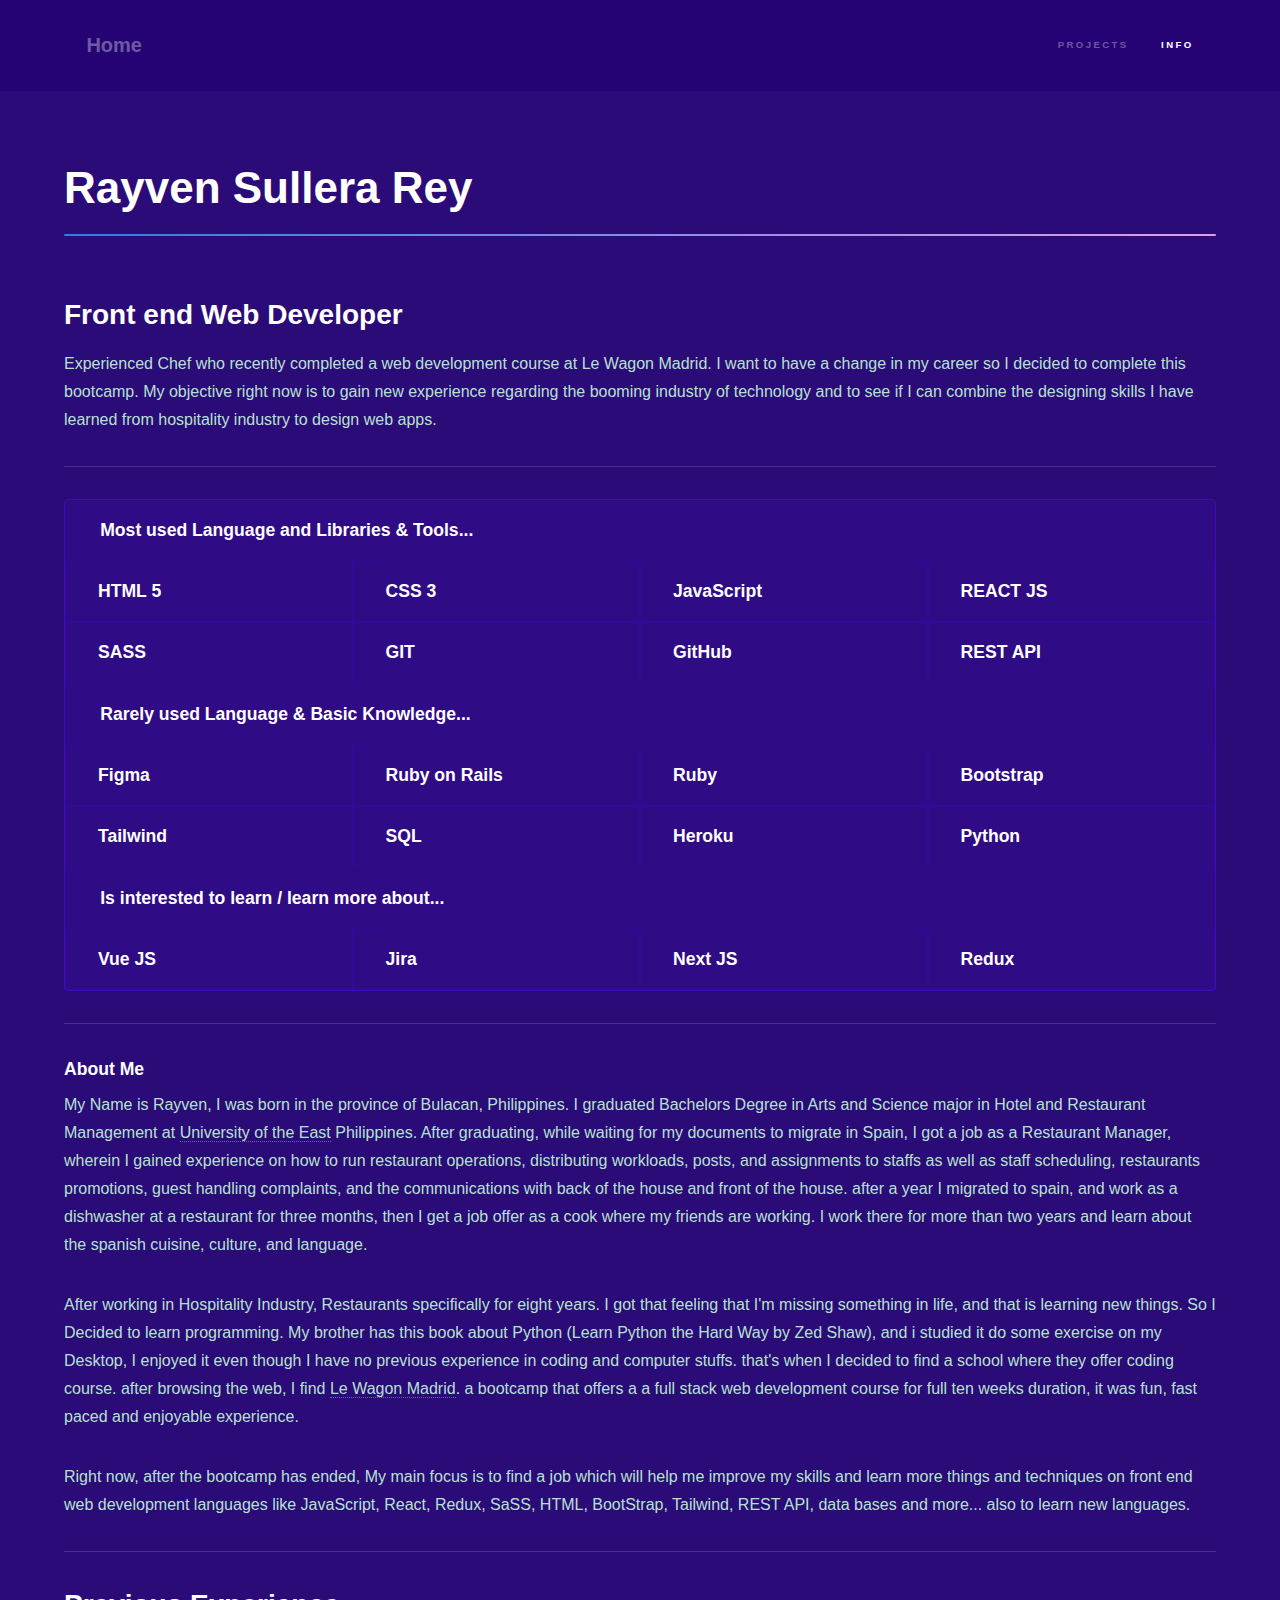
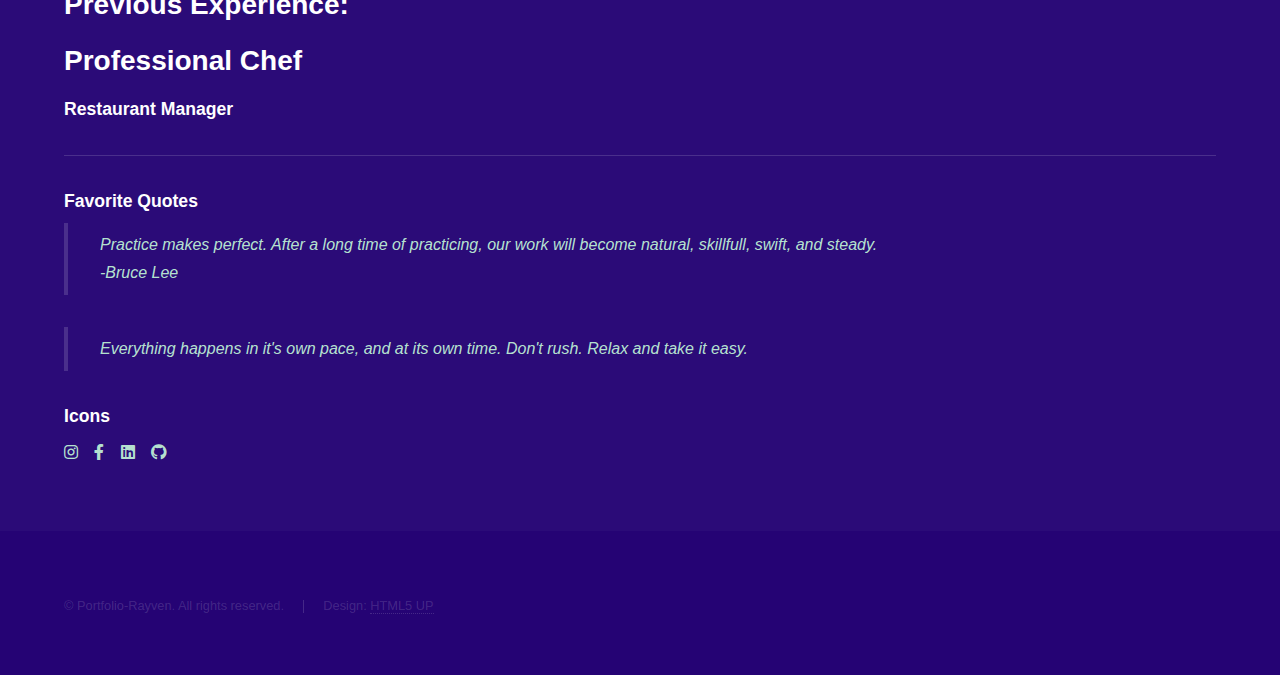
==== info.html @ 85bfad34 "Add files via upload" ====
<!DOCTYPE HTML>
<!--
	Hyperspace by HTML5 UP
	html5up.net | @ajlkn
	Free for personal and commercial use under the CCA 3.0 license (html5up.net/license)
-->
<html>
	<head>
		<title>Rayen-full-info</title>
		<meta charset="utf-8" />
		<meta name="viewport" content="width=device-width, initial-scale=1, user-scalable=no" />
		<link rel="stylesheet" href="assets/css/main.css" />
		<noscript><link rel="stylesheet" href="assets/css/noscript.css" /></noscript>
	</head>
	<body class="is-preload">

	<!-- Header -->
		<header id="header">
			<a href="index.html" class="title">Home</a>
			<nav>
				<ul>
					<!-- <li><a href="index.html">Home</a></li> -->
					<li><a href="project.html">Projects</a></li>
					<li><a href="info.html"  class="active">Info</a></li>
				</ul>
			</nav>
		</header>

<!-- Wrapper -->
	<div id="wrapper">

		<!-- Main -->
			<section id="main" class="wrapper">
				<div class="inner">
					<h1 class="major">Rayven Sullera Rey</h1>

					<!-- Text -->
		<section>
			<h2>Front end Web Developer</h2>
			<p>
				Experienced Chef who recently completed a web development
				course at Le Wagon Madrid. I want to have a change in my
				career so I decided to complete this bootcamp. My objective
				right now is to gain new experience regarding the booming
				industry of technology and to see if I can combine the
				designing skills I have learned from hospitality industry to
				design web apps.
			</p>
			<hr />
				<div class="features">
					<h3 class="h3-headings">Most used Language and Libraries & Tools...</h3>
					<section>
						<h3>HTML 5</h3>
					</section>
					<section>
						<h3>CSS 3</h3>
					</section>
					<section>
						<h3>JavaScript</h3>
					</section>
					<section>
						<h3>REACT JS</h3>
					</section>
					<section>
						<h3>SASS</h3>
					</section>
					<section>
						<h3>GIT</h3>
					</section>																
					<section>
						<h3>GitHub</h3>
					</section>
					<section>
						<h3>REST API</h3>
					</section>
					<h3 class="h3-headings">Rarely used Language & Basic Knowledge...</h3>					
					<section>
						<h3>Figma</h3>
					</section>																
					<section>
						<h3>Ruby on Rails</h3>
					</section>
					<section>
						<h3>Ruby</h3>
					</section>
					<section>
						<h3>Bootstrap</h3>
					</section>
					<section>
						<h3>Tailwind</h3>
					</section>
					<section>
						<h3>SQL</h3>
					</section>
					<section>
						<h3>Heroku</h3>
					</section>	
					<section>
						<h3>Python</h3>
					</section>
					<h3 class="h3-headings">Is interested to learn / learn more about...</h3>
					<section>
						<h3>Vue JS</h3>
					</section>																
					<section>
						<h3>Jira</h3>
					</section>
					<section>
						<h3>Next JS</h3>
					</section>
					<section>
						<h3>Redux</h3>
					</section>										

				</div>
			<hr />
			<h3>About Me</h3>
			<p> 
				My Name is Rayven, I was born in the province of Bulacan, Philippines. I graduated Bachelors Degree in Arts and Science major in Hotel and Restaurant Management at <a href="https://www.ue.edu.ph/cal/" target="_blank">University of the East</a> Philippines. 
				After graduating, while waiting for my documents to migrate in Spain, I got a job as a Restaurant Manager, wherein I gained experience on how to run restaurant operations, distributing workloads, posts, and assignments to staffs as well as
				staff scheduling, restaurants promotions, guest handling complaints, and the communications with back of the house and front of the house. after a year I migrated to spain, and work as a dishwasher at a restaurant for three months, then I get a job offer as a cook  where my friends are working. I work there for more 
				than two years and learn about the spanish cuisine, culture, and language. 
			</p>
			<p>
				After working in Hospitality Industry, Restaurants specifically for eight years. I got that feeling that I'm missing something in life, and that is learning new things.
				So I Decided to learn programming. My brother has this book about Python (Learn Python the Hard Way by Zed Shaw), and i studied it do some exercise on my Desktop, I enjoyed it
				even though I have no previous experience in coding and computer stuffs. that's when I decided to find a school where they offer coding course.
				after browsing the web, I find <a href="https://www.lewagon.com/es/madrid" target="_blank">Le Wagon Madrid</a>. a bootcamp that offers a a full stack web development course
				for full ten weeks duration, it was fun, fast paced and enjoyable experience. 
			</p>
			<p>
				Right now, after the bootcamp has ended, My main focus is to find a job which will help me improve my skills and learn more things and techniques on front end web development languages like JavaScript, React,  Redux, SaSS, HTML, BootStrap, Tailwind, REST API, data bases and more...  also to learn new languages.
			</p>
			<hr />
			<h2>Previous Experience:</h2>
			<h2>Professional Chef</h2>
			<h3>Restaurant Manager</h3>
			<hr />
			<h3>Favorite Quotes</h3>
			<blockquote>Practice makes perfect. After a long time of practicing, our work will become natural, skillfull, swift, and steady. <br>-Bruce Lee</blockquote>
			<blockquote>Everything happens in it's own pace, and at its own time. Don't rush. Relax and take it easy.</blockquote>

		</section>

		<!-- Lists -->
			<section>
				<div class="col-6 col-12-medium">
					<h3>Icons</h3>
					<ul class="icons">
						<li><a href="#" class="icon brands fa-instagram"><span class="label">Instagram</span></a></li>
						<li><a href="#" class="icon brands fa-facebook-f"><span class="label">Facebook</span></a></li>
						<li><a href="#" class="icon brands fa-linkedin"><span class="label">LinkedIn</span></a></li>
						<li><a href="#" class="icon brands fa-github"><span class="label">Github</span></a></li>
					</ul>
				</div>
			</section>

							<!-- Image -->
								<!-- <section>
									<h2>Image</h2>
									<h3>Fit</h3>
									<div class="box alt">
										<div class="row gtr-uniform">
											<div class="col-12"><span class="image fit"><img src="images/pic04.jpg" alt="" /></span></div>
											<div class="col-4"><span class="image fit"><img src="images/pic01.jpg" alt="" /></span></div>
											<div class="col-4"><span class="image fit"><img src="images/pic02.jpg" alt="" /></span></div>
											<div class="col-4"><span class="image fit"><img src="images/pic03.jpg" alt="" /></span></div>
											<div class="col-4"><span class="image fit"><img src="images/pic03.jpg" alt="" /></span></div>
											<div class="col-4"><span class="image fit"><img src="images/pic01.jpg" alt="" /></span></div>
											<div class="col-4"><span class="image fit"><img src="images/pic02.jpg" alt="" /></span></div>
											<div class="col-4"><span class="image fit"><img src="images/pic02.jpg" alt="" /></span></div>
											<div class="col-4"><span class="image fit"><img src="images/pic03.jpg" alt="" /></span></div>
											<div class="col-4"><span class="image fit"><img src="images/pic01.jpg" alt="" /></span></div>
										</div>
									</div>
									<h3>Left &amp; Right</h3>
									<p><span class="image left"><img src="images/pic05.jpg" alt="" /></span>Fringilla nisl. Donec accumsan interdum nisi, quis tincidunt felis sagittis eget. tempus euismod. Vestibulum ante ipsum primis in faucibus vestibulum. Blandit adipiscing eu felis iaculis volutpat ac adipiscing accumsan eu faucibus. Integer ac pellentesque praesent tincidunt felis sagittis eget. tempus euismod. Vestibulum ante ipsum primis in faucibus vestibulum. Blandit adipiscing eu felis iaculis volutpat ac adipiscing accumsan eu faucibus. Integer ac pellentesque praesent. Donec accumsan interdum nisi, quis tincidunt felis sagittis eget. tempus euismod. Vestibulum ante ipsum primis in faucibus vestibulum. Blandit adipiscing eu felis iaculis volutpat ac adipiscing accumsan eu faucibus. Integer ac pellentesque praesent tincidunt felis sagittis eget. tempus euismod. Vestibulum ante ipsum primis in faucibus vestibulum. Blandit adipiscing eu felis iaculis volutpat ac adipiscing accumsan eu faucibus. Integer ac pellentesque praesent. Blandit adipiscing eu felis iaculis volutpat ac adipiscing accumsan eu faucibus. Integer ac pellentesque praesent tincidunt felis sagittis eget. tempus euismod. Vestibulum ante ipsum primis in faucibus vestibulum. Blandit adipiscing eu felis iaculis volutpat ac adipiscing accumsan eu faucibus. Integer ac pellentesque praesent.</p>
									<p><span class="image right"><img src="images/pic06.jpg" alt="" /></span>Fringilla nisl. Donec accumsan interdum nisi, quis tincidunt felis sagittis eget. tempus euismod. Vestibulum ante ipsum primis in faucibus vestibulum. Blandit adipiscing eu felis iaculis volutpat ac adipiscing accumsan eu faucibus. Integer ac pellentesque praesent tincidunt felis sagittis eget. tempus euismod. Vestibulum ante ipsum primis in faucibus vestibulum. Blandit adipiscing eu felis iaculis volutpat ac adipiscing accumsan eu faucibus. Integer ac pellentesque praesent. Donec accumsan interdum nisi, quis tincidunt felis sagittis eget. tempus euismod. Vestibulum ante ipsum primis in faucibus vestibulum. Blandit adipiscing eu felis iaculis volutpat ac adipiscing accumsan eu faucibus. Integer ac pellentesque praesent tincidunt felis sagittis eget. tempus euismod. Vestibulum ante ipsum primis in faucibus vestibulum. Blandit adipiscing eu felis iaculis volutpat ac adipiscing accumsan eu faucibus. Integer ac pellentesque praesent. Blandit adipiscing eu felis iaculis volutpat ac adipiscing accumsan eu faucibus. Integer ac pellentesque praesent tincidunt felis sagittis eget. tempus euismod. Vestibulum ante ipsum primis in faucibus vestibulum. Blandit adipiscing eu felis iaculis volutpat ac adipiscing accumsan eu faucibus. Integer ac pellentesque praesent.</p>
								</section> -->

						</div>
					</section>

			</div>

		<!-- Footer -->
			<footer id="footer" class="wrapper alt">
				<div class="inner">
					<ul class="menu">
						<li>&copy; Portfolio-Rayven. All rights reserved.</li><li>Design: <a href="http://html5up.net">HTML5 UP</a></li>
					</ul>
				</div>
			</footer>

		<!-- Scripts -->
			<script src="assets/js/jquery.min.js"></script>
			<script src="assets/js/jquery.scrollex.min.js"></script>
			<script src="assets/js/jquery.scrolly.min.js"></script>
			<script src="assets/js/browser.min.js"></script>
			<script src="assets/js/breakpoints.min.js"></script>
			<script src="assets/js/util.js"></script>
			<script src="assets/js/main.js"></script>

	</body>
</html>
---- assets/css/main.css ----
@import url(fontawesome-all.min.css);

/*
	Hyperspace by HTML5 UP
	html5up.net | @ajlkn
	Free for personal and commercial use under the CCA 3.0 license (html5up.net/license)
*/

html, body, div, span, applet, object,
iframe, h1, h2, h3, h4, h5, h6, p, blockquote,
pre, a, abbr, acronym, address, big, cite,
code, del, dfn, em, img, ins, kbd, q, s, samp,
small, strike, strong, sub, sup, tt, var, b,
u, i, center, dl, dt, dd, ol, ul, li, fieldset,
form, label, legend, table, caption, tbody,
tfoot, thead, tr, th, td, article, aside,
canvas, details, embed, figure, figcaption,
footer, header, hgroup, menu, nav, output, ruby,
section, summary, time, mark, audio, video {
	margin: 0;
	padding: 0;
	border: 0;
	font-size: 100%;
	font: inherit;
	vertical-align: baseline;}

article, aside, details, figcaption, figure,
footer, header, hgroup, menu, nav, section {
	display: block;}

body {
	line-height: 1;
}

ol, ul {
	list-style: none;
}

blockquote, q {
	quotes: none;
}

	blockquote:before, blockquote:after, q:before, q:after {
		content: '';
		content: none;
	}

table {
	border-collapse: collapse;
	border-spacing: 0;
}

body {
	-webkit-text-size-adjust: none;
}

mark {
	background-color: transparent;
	color: inherit;
}

input::-moz-focus-inner {
	border: 0;
	padding: 0;
}

input, select, textarea {
	-moz-appearance: none;
	-webkit-appearance: none;
	-ms-appearance: none;
	appearance: none;
}

/* Basic */

	@-ms-viewport {
		width: device-width;
	}

	body {
		-ms-overflow-style: scrollbar;
	}

	@media screen and (max-width: 480px) {

		html, body {
			min-width: 320px;
		}

	}

	html {
		box-sizing: border-box;
	}

	*, *:before, *:after {
		box-sizing: inherit;
	}

	body {
		background: #2b0b78;;
	}

		body.is-preload *, body.is-preload *:before, body.is-preload *:after {
			-moz-animation: none !important;
			-webkit-animation: none !important;
			-ms-animation: none !important;
			animation: none !important;
			-moz-transition: none !important;
			-webkit-transition: none !important;
			-ms-transition: none !important;
			transition: none !important;
		}

/* Type */

	body, input, select, textarea {
		color: rgba(200, 255, 220, 0.90);
		font-family: Arial, Helvetica, sans-serif;
		font-size: 16.5pt;
		font-weight: normal;
		line-height: 1.75;
	}

		@media screen and (max-width: 1680px) {

			body, input, select, textarea {
				font-size: 13pt;
			}

		}

		@media screen and (max-width: 1280px) {

			body, input, select, textarea {
				font-size: 12pt;
			}

		}

		@media screen and (max-width: 360px) {

			body, input, select, textarea {
				font-size: 11pt;
			}

		}

	a {
		-moz-transition: color 0.2s ease, border-bottom-color 0.2s ease;
		-webkit-transition: color 0.2s ease, border-bottom-color 0.2s ease;
		-ms-transition: color 0.2s ease, border-bottom-color 0.2s ease;
		transition: color 0.2s ease, border-bottom-color 0.2s ease;
		border-bottom: dotted 1px rgba(255, 255, 255, 0.35);
		color: inherit;
		text-decoration: none;
	}

		a:hover {
			border-bottom-color: transparent;
			color: #ffffff;
		}

	strong, b {
		color: #ffffff;
		font-weight: bold;
	}

	em, i {
		font-style: italic;
	}

	p {
		margin: 0 0 2em 0;
	}

	h1, h2, h3, h4, h5, h6 {
		color: #ffffff;
		font-weight: bold;
		line-height: 1.5;
		margin: 0 0 0.5em 0;
	}

		h1 a, h2 a, h3 a, h4 a, h5 a, h6 a {
			color: inherit;
			text-decoration: none;
		}

	h1 {
		font-size: 2.75em;
	}

		h1.major {
			margin: 0 0 1.3em 0;
			position: relative;
			padding-bottom: 0.35em;
		}

			h1.major:after {
				background-image: -moz-linear-gradient(to right, #317ce0, #e29ce9);
				background-image: -webkit-linear-gradient(to right, #317ce0, #e29ce9);
				background-image: -ms-linear-gradient(to right, #317ce0, #e29ce9);
				background-image: linear-gradient(to right, #317ce0, #e29ce9);
				-moz-transition: max-width 0.2s ease;
				-webkit-transition: max-width 0.2s ease;
				-ms-transition: max-width 0.2s ease;
				transition: max-width 0.2s ease;
				border-radius: 0.2em;
				bottom: 0;
				content: '';
				height: 0.05em;
				position: absolute;
				right: 0;
				width: 100%;
			}

	h2 {
		font-size: 1.75em;
	}

	h3 {
		font-size: 1.1em;
	}

	h4 {
		font-size: 1em;
	}

	h5 {
		font-size: 0.8em;
	}

	h6 {
		font-size: 0.6em;
	}

	@media screen and (max-width: 736px) {

		h1 {
			font-size: 2em;
		}

		h2 {
			font-size: 1.25em;
		}

		h3 {
			font-size: 1em;
		}

		h4 {
			font-size: 0.8em;
		}

		h5 {
			font-size: 0.6em;
		}

		h6 {
			font-size: 0.6em;
		}

	}

	sub {
		font-size: 0.8em;
		position: relative;
		top: 0.5em;
	}

	sup {
		font-size: 0.8em;
		position: relative;
		top: -0.5em;
	}

	blockquote {
		border-left: solid 4px rgba(255, 255, 255, 0.15);
		font-style: italic;
		margin: 0 0 2em 0;
		padding: 0.5em 0 0.5em 2em;
	}

	code {
		background: rgba(255, 255, 255, 0.05);
		border-radius: 0.25em;
		border: solid 1px rgba(255, 255, 255, 0.15);
		font-family: "Courier New", monospace;
		font-size: 0.9em;
		margin: 0 0.25em;
		padding: 0.25em 0.65em;
	}

	pre {
		-webkit-overflow-scrolling: touch;
		font-family: "Courier New", monospace;
		font-size: 0.9em;
		margin: 0 0 2em 0;
	}

		pre code {
			display: block;
			line-height: 1.75em;
			padding: 1em 1.5em;
			overflow-x: auto;
		}

	hr {
		border: 0;
		border-bottom: solid 1px rgba(255, 255, 255, 0.15);
		margin: 2em 0;
	}

		hr.major {
			margin: 3em 0;
		}

	.align-left {
		text-align: left;
	}

	.align-center {
		text-align: center;
	}

	.align-right {
		text-align: right;
	}

/* Row */

	.row {
		display: flex;
		flex-wrap: wrap;
		box-sizing: border-box;
		align-items: stretch;
	}

		.row > * {
			box-sizing: border-box;
		}

		.row.gtr-uniform > * > :last-child {
			margin-bottom: 0;
		}

		.row.aln-left {
			justify-content: flex-start;
		}

		.row.aln-center {
			justify-content: center;
		}

		.row.aln-right {
			justify-content: flex-end;
		}

		.row.aln-top {
			align-items: flex-start;
		}

		.row.aln-middle {
			align-items: center;
		}

		.row.aln-bottom {
			align-items: flex-end;
		}

		.row > .imp {
			order: -1;
		}

		.row > .col-1 {
			width: 8.33333%;
		}

		.row > .off-1 {
			margin-left: 8.33333%;
		}

		.row > .col-2 {
			width: 16.66667%;
		}

		.row > .off-2 {
			margin-left: 16.66667%;
		}

		.row > .col-3 {
			width: 25%;
		}

		.row > .off-3 {
			margin-left: 25%;
		}

		.row > .col-4 {
			width: 33.33333%;
		}

		.row > .off-4 {
			margin-left: 33.33333%;
		}

		.row > .col-5 {
			width: 41.66667%;
		}

		.row > .off-5 {
			margin-left: 41.66667%;
		}

		.row > .col-6 {
			width: 50%;
		}

		.row > .off-6 {
			margin-left: 50%;
		}

		.row > .col-7 {
			width: 58.33333%;
		}

		.row > .off-7 {
			margin-left: 58.33333%;
		}

		.row > .col-8 {
			width: 66.66667%;
		}

		.row > .off-8 {
			margin-left: 66.66667%;
		}

		.row > .col-9 {
			width: 75%;
		}

		.row > .off-9 {
			margin-left: 75%;
		}

		.row > .col-10 {
			width: 83.33333%;
		}

		.row > .off-10 {
			margin-left: 83.33333%;
		}

		.row > .col-11 {
			width: 91.66667%;
		}

		.row > .off-11 {
			margin-left: 91.66667%;
		}

		.row > .col-12 {
			width: 100%;
		}

		.row > .off-12 {
			margin-left: 100%;
		}

		.row.gtr-0 {
			margin-top: 0;
			margin-left: 0em;
		}

			.row.gtr-0 > * {
				padding: 0 0 0 0em;
			}

			.row.gtr-0.gtr-uniform {
				margin-top: 0em;
			}

				.row.gtr-0.gtr-uniform > * {
					padding-top: 0em;
				}

		.row.gtr-25 {
			margin-top: 0;
			margin-left: -0.375em;
		}

			.row.gtr-25 > * {
				padding: 0 0 0 0.375em;
			}

			.row.gtr-25.gtr-uniform {
				margin-top: -0.375em;
			}

				.row.gtr-25.gtr-uniform > * {
					padding-top: 0.375em;
				}

		.row.gtr-50 {
			margin-top: 0;
			margin-left: -0.75em;
		}

			.row.gtr-50 > * {
				padding: 0 0 0 0.75em;
			}

			.row.gtr-50.gtr-uniform {
				margin-top: -0.75em;
			}

				.row.gtr-50.gtr-uniform > * {
					padding-top: 0.75em;
				}

		.row {
			margin-top: 0;
			margin-left: -1.5em;
		}

			.row > * {
				padding: 0 0 0 1.5em;
			}

			.row.gtr-uniform {
				margin-top: -1.5em;
				padding: 0 4.5%;
			
			}

				.row.gtr-uniform > * {
					padding-top: 1.5em;
				}

		.row.gtr-150 {
			margin-top: 0;
			margin-left: -2.25em;
		}

			.row.gtr-150 > * {
				padding: 0 0 0 2.25em;
			}

			.row.gtr-150.gtr-uniform {
				margin-top: -2.25em;
			}

				.row.gtr-150.gtr-uniform > * {
					padding-top: 2.25em;
				}

		.row.gtr-200 {
			margin-top: 0;
			margin-left: -3em;
		}

			.row.gtr-200 > * {
				padding: 0 0 0 3em;
			}

			.row.gtr-200.gtr-uniform {
				margin-top: -3em;
			}

				.row.gtr-200.gtr-uniform > * {
					padding-top: 3em;
				}

		@media screen and (max-width: 1680px) {

			.row {
				display: flex;
				flex-wrap: wrap;
				box-sizing: border-box;
				align-items: stretch;
			}

				.row > * {
					box-sizing: border-box;
				}

				.row.gtr-uniform > * > :last-child {
					margin-bottom: 0;
				}

				.row.aln-left {
					justify-content: flex-start;
				}

				.row.aln-center {
					justify-content: center;
				}

				.row.aln-right {
					justify-content: flex-end;
				}

				.row.aln-top {
					align-items: flex-start;
				}

				.row.aln-middle {
					align-items: center;
				}

				.row.aln-bottom {
					align-items: flex-end;
				}

				.row > .imp-xlarge {
					order: -1;
				}

				.row > .col-1-xlarge {
					width: 8.33333%;
				}

				.row > .off-1-xlarge {
					margin-left: 8.33333%;
				}

				.row > .col-2-xlarge {
					width: 16.66667%;
				}

				.row > .off-2-xlarge {
					margin-left: 16.66667%;
				}

				.row > .col-3-xlarge {
					width: 25%;
				}

				.row > .off-3-xlarge {
					margin-left: 25%;
				}

				.row > .col-4-xlarge {
					width: 33.33333%;
				}

				.row > .off-4-xlarge {
					margin-left: 33.33333%;
				}

				.row > .col-5-xlarge {
					width: 41.66667%;
				}

				.row > .off-5-xlarge {
					margin-left: 41.66667%;
				}

				.row > .col-6-xlarge {
					width: 50%;
				}

				.row > .off-6-xlarge {
					margin-left: 50%;
				}

				.row > .col-7-xlarge {
					width: 58.33333%;
				}

				.row > .off-7-xlarge {
					margin-left: 58.33333%;
				}

				.row > .col-8-xlarge {
					width: 66.66667%;
				}

				.row > .off-8-xlarge {
					margin-left: 66.66667%;
				}

				.row > .col-9-xlarge {
					width: 75%;
				}

				.row > .off-9-xlarge {
					margin-left: 75%;
				}

				.row > .col-10-xlarge {
					width: 83.33333%;
				}

				.row > .off-10-xlarge {
					margin-left: 83.33333%;
				}

				.row > .col-11-xlarge {
					width: 91.66667%;
				}

				.row > .off-11-xlarge {
					margin-left: 91.66667%;
				}

				.row > .col-12-xlarge {
					width: 100%;
				}

				.row > .off-12-xlarge {
					margin-left: 100%;
				}

				.row.gtr-0 {
					margin-top: 0;
					margin-left: 0em;
				}

					.row.gtr-0 > * {
						padding: 0 0 0 0em;
					}

					.row.gtr-0.gtr-uniform {
						margin-top: 0em;
					}

						.row.gtr-0.gtr-uniform > * {
							padding-top: 0em;
						}

				.row.gtr-25 {
					margin-top: 0;
					margin-left: -0.375em;
				}

					.row.gtr-25 > * {
						padding: 0 0 0 0.375em;
					}

					.row.gtr-25.gtr-uniform {
						margin-top: -0.375em;
					}

						.row.gtr-25.gtr-uniform > * {
							padding-top: 0.375em;
						}

				.row.gtr-50 {
					margin-top: 0;
					margin-left: -0.75em;
				}

					.row.gtr-50 > * {
						padding: 0 0 0 0.75em;
					}

					.row.gtr-50.gtr-uniform {
						margin-top: -0.75em;
					}

						.row.gtr-50.gtr-uniform > * {
							padding-top: 0.75em;
						}

				.row {
					margin-top: 0;
					margin-left: -1.5em;
				}

					.row > * {
						padding: 0 0 0 1.5em;
					}

					.row.gtr-uniform {
						margin-top: -1.5em;
					}

						.row.gtr-uniform > * {
							padding-top: 1.5em;
						}

				.row.gtr-150 {
					margin-top: 0;
					margin-left: -2.25em;
				}

					.row.gtr-150 > * {
						padding: 0 0 0 2.25em;
					}

					.row.gtr-150.gtr-uniform {
						margin-top: -2.25em;
					}

						.row.gtr-150.gtr-uniform > * {
							padding-top: 2.25em;
						}

				.row.gtr-200 {
					margin-top: 0;
					margin-left: -3em;
				}

					.row.gtr-200 > * {
						padding: 0 0 0 3em;
					}

					.row.gtr-200.gtr-uniform {
						margin-top: -3em;
					}

						.row.gtr-200.gtr-uniform > * {
							padding-top: 3em;
						}

		}

		@media screen and (max-width: 1280px) {

			.row {
				display: flex;
				flex-wrap: wrap;
				box-sizing: border-box;
				align-items: stretch;
			}

				.row > * {
					box-sizing: border-box;
				}

				.row.gtr-uniform > * > :last-child {
					margin-bottom: 0;
				}

				.row.aln-left {
					justify-content: flex-start;
				}

				.row.aln-center {
					justify-content: center;
				}

				.row.aln-right {
					justify-content: flex-end;
				}

				.row.aln-top {
					align-items: flex-start;
				}

				.row.aln-middle {
					align-items: center;
				}

				.row.aln-bottom {
					align-items: flex-end;
				}

				.row > .imp-large {
					order: -1;
				}

				.row > .col-1-large {
					width: 8.33333%;
				}

				.row > .off-1-large {
					margin-left: 8.33333%;
				}

				.row > .col-2-large {
					width: 16.66667%;
				}

				.row > .off-2-large {
					margin-left: 16.66667%;
				}

				.row > .col-3-large {
					width: 25%;
				}

				.row > .off-3-large {
					margin-left: 25%;
				}

				.row > .col-4-large {
					width: 33.33333%;
				}

				.row > .off-4-large {
					margin-left: 33.33333%;
				}

				.row > .col-5-large {
					width: 41.66667%;
				}

				.row > .off-5-large {
					margin-left: 41.66667%;
				}

				.row > .col-6-large {
					width: 50%;
				}

				.row > .off-6-large {
					margin-left: 50%;
				}

				.row > .col-7-large {
					width: 58.33333%;
				}

				.row > .off-7-large {
					margin-left: 58.33333%;
				}

				.row > .col-8-large {
					width: 66.66667%;
				}

				.row > .off-8-large {
					margin-left: 66.66667%;
				}

				.row > .col-9-large {
					width: 75%;
				}

				.row > .off-9-large {
					margin-left: 75%;
				}

				.row > .col-10-large {
					width: 83.33333%;
				}

				.row > .off-10-large {
					margin-left: 83.33333%;
				}

				.row > .col-11-large {
					width: 91.66667%;
				}

				.row > .off-11-large {
					margin-left: 91.66667%;
				}

				.row > .col-12-large {
					width: 100%;
				}

				.row > .off-12-large {
					margin-left: 100%;
				}

				.row.gtr-0 {
					margin-top: 0;
					margin-left: 0em;
				}

					.row.gtr-0 > * {
						padding: 0 0 0 0em;
					}

					.row.gtr-0.gtr-uniform {
						margin-top: 0em;
					}

						.row.gtr-0.gtr-uniform > * {
							padding-top: 0em;
						}

				.row.gtr-25 {
					margin-top: 0;
					margin-left: -0.375em;
				}

					.row.gtr-25 > * {
						padding: 0 0 0 0.375em;
					}

					.row.gtr-25.gtr-uniform {
						margin-top: -0.375em;
					}

						.row.gtr-25.gtr-uniform > * {
							padding-top: 0.375em;
						}

				.row.gtr-50 {
					margin-top: 0;
					margin-left: -0.75em;
				}

					.row.gtr-50 > * {
						padding: 0 0 0 0.75em;
					}

					.row.gtr-50.gtr-uniform {
						margin-top: -0.75em;
					}

						.row.gtr-50.gtr-uniform > * {
							padding-top: 0.75em;
						}

				.row {
					margin-top: 0;
					margin-left: -1.5em;
				}

					.row > * {
						padding: 0 0 0 1.5em;
					}

					.row.gtr-uniform {
						margin-top: -1.5em;
					}

						.row.gtr-uniform > * {
							padding-top: 1.5em;
						}

				.row.gtr-150 {
					margin-top: 0;
					margin-left: -2.25em;
				}

					.row.gtr-150 > * {
						padding: 0 0 0 2.25em;
					}

					.row.gtr-150.gtr-uniform {
						margin-top: -2.25em;
					}

						.row.gtr-150.gtr-uniform > * {
							padding-top: 2.25em;
						}

				.row.gtr-200 {
					margin-top: 0;
					margin-left: -3em;
				}

					.row.gtr-200 > * {
						padding: 0 0 0 3em;
					}

					.row.gtr-200.gtr-uniform {
						margin-top: -3em;
					}

						.row.gtr-200.gtr-uniform > * {
							padding-top: 3em;
						}

		}

		@media screen and (max-width: 980px) {

			.row {
				display: flex;
				flex-wrap: wrap;
				box-sizing: border-box;
				align-items: stretch;
			}

				.row > * {
					box-sizing: border-box;
				}

				.row.gtr-uniform > * > :last-child {
					margin-bottom: 0;
				}

				.row.aln-left {
					justify-content: flex-start;
				}

				.row.aln-center {
					justify-content: center;
				}

				.row.aln-right {
					justify-content: flex-end;
				}

				.row.aln-top {
					align-items: flex-start;
				}

				.row.aln-middle {
					align-items: center;
				}

				.row.aln-bottom {
					align-items: flex-end;
				}

				.row > .imp-medium {
					order: -1;
				}

				.row > .col-1-medium {
					width: 8.33333%;
				}

				.row > .off-1-medium {
					margin-left: 8.33333%;
				}

				.row > .col-2-medium {
					width: 16.66667%;
				}

				.row > .off-2-medium {
					margin-left: 16.66667%;
				}

				.row > .col-3-medium {
					width: 25%;
				}

				.row > .off-3-medium {
					margin-left: 25%;
				}

				.row > .col-4-medium {
					width: 33.33333%;
				}

				.row > .off-4-medium {
					margin-left: 33.33333%;
				}

				.row > .col-5-medium {
					width: 41.66667%;
				}

				.row > .off-5-medium {
					margin-left: 41.66667%;
				}

				.row > .col-6-medium {
					width: 50%;
				}

				.row > .off-6-medium {
					margin-left: 50%;
				}

				.row > .col-7-medium {
					width: 58.33333%;
				}

				.row > .off-7-medium {
					margin-left: 58.33333%;
				}

				.row > .col-8-medium {
					width: 66.66667%;
				}

				.row > .off-8-medium {
					margin-left: 66.66667%;
				}

				.row > .col-9-medium {
					width: 75%;
				}

				.row > .off-9-medium {
					margin-left: 75%;
				}

				.row > .col-10-medium {
					width: 83.33333%;
				}

				.row > .off-10-medium {
					margin-left: 83.33333%;
				}

				.row > .col-11-medium {
					width: 91.66667%;
				}

				.row > .off-11-medium {
					margin-left: 91.66667%;
				}

				.row > .col-12-medium {
					width: 100%;
				}

				.row > .off-12-medium {
					margin-left: 100%;
				}

				.row.gtr-0 {
					margin-top: 0;
					margin-left: 0em;
				}

					.row.gtr-0 > * {
						padding: 0 0 0 0em;
					}

					.row.gtr-0.gtr-uniform {
						margin-top: 0em;
					}

						.row.gtr-0.gtr-uniform > * {
							padding-top: 0em;
						}

				.row.gtr-25 {
					margin-top: 0;
					margin-left: -0.375em;
				}

					.row.gtr-25 > * {
						padding: 0 0 0 0.375em;
					}

					.row.gtr-25.gtr-uniform {
						margin-top: -0.375em;
					}

						.row.gtr-25.gtr-uniform > * {
							padding-top: 0.375em;
						}

				.row.gtr-50 {
					margin-top: 0;
					margin-left: -0.75em;
				}

					.row.gtr-50 > * {
						padding: 0 0 0 0.75em;
					}

					.row.gtr-50.gtr-uniform {
						margin-top: -0.75em;
					}

						.row.gtr-50.gtr-uniform > * {
							padding-top: 0.75em;
						}

				.row {
					margin-top: 0;
					margin-left: -1.5em;
				}

					.row > * {
						padding: 0 0 0 1.5em;
					}

					.row.gtr-uniform {
						margin-top: -1.5em;
					}

						.row.gtr-uniform > * {
							padding-top: 1.5em;
						}

				.row.gtr-150 {
					margin-top: 0;
					margin-left: -2.25em;
				}

					.row.gtr-150 > * {
						padding: 0 0 0 2.25em;
					}

					.row.gtr-150.gtr-uniform {
						margin-top: -2.25em;
					}

						.row.gtr-150.gtr-uniform > * {
							padding-top: 2.25em;
						}

				.row.gtr-200 {
					margin-top: 0;
					margin-left: -3em;
				}

					.row.gtr-200 > * {
						padding: 0 0 0 3em;
					}

					.row.gtr-200.gtr-uniform {
						margin-top: -3em;
					}

						.row.gtr-200.gtr-uniform > * {
							padding-top: 3em;
						}

		}

		@media screen and (max-width: 736px) {

			.row {
				display: flex;
				flex-wrap: wrap;
				box-sizing: border-box;
				align-items: stretch;
			}

				.row > * {
					box-sizing: border-box;
				}

				.row.gtr-uniform > * > :last-child {
					margin-bottom: 0;
				}

				.row.aln-left {
					justify-content: flex-start;
				}

				.row.aln-center {
					justify-content: center;
				}

				.row.aln-right {
					justify-content: flex-end;
				}

				.row.aln-top {
					align-items: flex-start;
				}

				.row.aln-middle {
					align-items: center;
				}

				.row.aln-bottom {
					align-items: flex-end;
				}

				.row > .imp-small {
					order: -1;
				}

				.row > .col-1-small {
					width: 8.33333%;
				}

				.row > .off-1-small {
					margin-left: 8.33333%;
				}

				.row > .col-2-small {
					width: 16.66667%;
				}

				.row > .off-2-small {
					margin-left: 16.66667%;
				}

				.row > .col-3-small {
					width: 25%;
				}

				.row > .off-3-small {
					margin-left: 25%;
				}

				.row > .col-4-small {
					width: 33.33333%;
				}

				.row > .off-4-small {
					margin-left: 33.33333%;
				}

				.row > .col-5-small {
					width: 41.66667%;
				}

				.row > .off-5-small {
					margin-left: 41.66667%;
				}

				.row > .col-6-small {
					width: 50%;
				}

				.row > .off-6-small {
					margin-left: 50%;
				}

				.row > .col-7-small {
					width: 58.33333%;
				}

				.row > .off-7-small {
					margin-left: 58.33333%;
				}

				.row > .col-8-small {
					width: 66.66667%;
				}

				.row > .off-8-small {
					margin-left: 66.66667%;
				}

				.row > .col-9-small {
					width: 75%;
				}

				.row > .off-9-small {
					margin-left: 75%;
				}

				.row > .col-10-small {
					width: 83.33333%;
				}

				.row > .off-10-small {
					margin-left: 83.33333%;
				}

				.row > .col-11-small {
					width: 91.66667%;
				}

				.row > .off-11-small {
					margin-left: 91.66667%;
				}

				.row > .col-12-small {
					width: 100%;
				}

				.row > .off-12-small {
					margin-left: 100%;
				}

				.row.gtr-0 {
					margin-top: 0;
					margin-left: 0em;
				}

					.row.gtr-0 > * {
						padding: 0 0 0 0em;
					}

					.row.gtr-0.gtr-uniform {
						margin-top: 0em;
					}

						.row.gtr-0.gtr-uniform > * {
							padding-top: 0em;
						}

				.row.gtr-25 {
					margin-top: 0;
					margin-left: -0.375em;
				}

					.row.gtr-25 > * {
						padding: 0 0 0 0.375em;
					}

					.row.gtr-25.gtr-uniform {
						margin-top: -0.375em;
					}

						.row.gtr-25.gtr-uniform > * {
							padding-top: 0.375em;
						}

				.row.gtr-50 {
					margin-top: 0;
					margin-left: -0.75em;
				}

					.row.gtr-50 > * {
						padding: 0 0 0 0.75em;
					}

					.row.gtr-50.gtr-uniform {
						margin-top: -0.75em;
					}

						.row.gtr-50.gtr-uniform > * {
							padding-top: 0.75em;
						}

				.row {
					margin-top: 0;
					margin-left: -1.5em;
				}

					.row > * {
						padding: 0 0 0 1.5em;
					}

					.row.gtr-uniform {
						margin-top: -1.5em;
					}

						.row.gtr-uniform > * {
							padding-top: 1.5em;
						}

				.row.gtr-150 {
					margin-top: 0;
					margin-left: -2.25em;
				}

					.row.gtr-150 > * {
						padding: 0 0 0 2.25em;
					}

					.row.gtr-150.gtr-uniform {
						margin-top: -2.25em;
					}

						.row.gtr-150.gtr-uniform > * {
							padding-top: 2.25em;
						}

				.row.gtr-200 {
					margin-top: 0;
					margin-left: -3em;
				}

					.row.gtr-200 > * {
						padding: 0 0 0 3em;
					}

					.row.gtr-200.gtr-uniform {
						margin-top: -3em;
					}

						.row.gtr-200.gtr-uniform > * {
							padding-top: 3em;
						}

		}

		@media screen and (max-width: 480px) {

			.row {
				display: flex;
				flex-wrap: wrap;
				box-sizing: border-box;
				align-items: stretch;
			}

				.row > * {
					box-sizing: border-box;
				}

				.row.gtr-uniform > * > :last-child {
					margin-bottom: 0;
				}

				.row.aln-left {
					justify-content: flex-start;
				}

				.row.aln-center {
					justify-content: center;
				}

				.row.aln-right {
					justify-content: flex-end;
				}

				.row.aln-top {
					align-items: flex-start;
				}

				.row.aln-middle {
					align-items: center;
				}

				.row.aln-bottom {
					align-items: flex-end;
				}

				.row > .imp-xsmall {
					order: -1;
				}

				.row > .col-1-xsmall {
					width: 8.33333%;
				}

				.row > .off-1-xsmall {
					margin-left: 8.33333%;
				}

				.row > .col-2-xsmall {
					width: 16.66667%;
				}

				.row > .off-2-xsmall {
					margin-left: 16.66667%;
				}

				.row > .col-3-xsmall {
					width: 25%;
				}

				.row > .off-3-xsmall {
					margin-left: 25%;
				}

				.row > .col-4-xsmall {
					width: 33.33333%;
				}

				.row > .off-4-xsmall {
					margin-left: 33.33333%;
				}

				.row > .col-5-xsmall {
					width: 41.66667%;
				}

				.row > .off-5-xsmall {
					margin-left: 41.66667%;
				}

				.row > .col-6-xsmall {
					width: 50%;
				}

				.row > .off-6-xsmall {
					margin-left: 50%;
				}

				.row > .col-7-xsmall {
					width: 58.33333%;
				}

				.row > .off-7-xsmall {
					margin-left: 58.33333%;
				}

				.row > .col-8-xsmall {
					width: 66.66667%;
				}

				.row > .off-8-xsmall {
					margin-left: 66.66667%;
				}

				.row > .col-9-xsmall {
					width: 75%;
				}

				.row > .off-9-xsmall {
					margin-left: 75%;
				}

				.row > .col-10-xsmall {
					width: 83.33333%;
				}

				.row > .off-10-xsmall {
					margin-left: 83.33333%;
				}

				.row > .col-11-xsmall {
					width: 91.66667%;
				}

				.row > .off-11-xsmall {
					margin-left: 91.66667%;
				}

				.row > .col-12-xsmall {
					width: 100%;
				}

				.row > .off-12-xsmall {
					margin-left: 100%;
				}

				.row.gtr-0 {
					margin-top: 0;
					margin-left: 0em;
				}

					.row.gtr-0 > * {
						padding: 0 0 0 0em;
					}

					.row.gtr-0.gtr-uniform {
						margin-top: 0em;
					}

						.row.gtr-0.gtr-uniform > * {
							padding-top: 0em;
						}

				.row.gtr-25 {
					margin-top: 0;
					margin-left: -0.375em;
				}

					.row.gtr-25 > * {
						padding: 0 0 0 0.375em;
					}

					.row.gtr-25.gtr-uniform {
						margin-top: -0.375em;
					}

						.row.gtr-25.gtr-uniform > * {
							padding-top: 0.375em;
						}

				.row.gtr-50 {
					margin-top: 0;
					margin-left: -0.75em;
				}

					.row.gtr-50 > * {
						padding: 0 0 0 0.75em;
					}

					.row.gtr-50.gtr-uniform {
						margin-top: -0.75em;
					}

						.row.gtr-50.gtr-uniform > * {
							padding-top: 0.75em;
						}

				.row {
					margin-top: 0;
					margin-left: -1.5em;
				}

					.row > * {
						padding: 0 0 0 1.5em;
					}

					.row.gtr-uniform {
						margin-top: -1.5em;
					}

						.row.gtr-uniform > * {
							padding-top: 1.5em;
						}

				.row.gtr-150 {
					margin-top: 0;
					margin-left: -2.25em;
				}

					.row.gtr-150 > * {
						padding: 0 0 0 2.25em;
					}

					.row.gtr-150.gtr-uniform {
						margin-top: -2.25em;
					}

						.row.gtr-150.gtr-uniform > * {
							padding-top: 2.25em;
						}

				.row.gtr-200 {
					margin-top: 0;
					margin-left: -3em;
				}

					.row.gtr-200 > * {
						padding: 0 0 0 3em;
					}

					.row.gtr-200.gtr-uniform {
						margin-top: -3em;
					}

						.row.gtr-200.gtr-uniform > * {
							padding-top: 3em;
						}

		}

/* Box */

	.box {
		border-radius: 0.25em;
		border: solid 1px rgba(255, 255, 255, 0.15);
		margin-bottom: 2em;

	}

		.box > :last-child,
		.box > :last-child > :last-child,
		.box > :last-child > :last-child > :last-child {
			margin-bottom: 0;
		}

		.box.alt {
			border: 0;
			border-radius: 0;
			padding: 0;
			background-color: #2b0b78;
		}

/* Button */

	input[type="submit"],
	input[type="reset"],
	input[type="button"],
	button,
	.button {
		-moz-appearance: none;
		-webkit-appearance: none;
		-ms-appearance: none;
		appearance: none;
		-moz-transition: border-color 0.2s ease;
		-webkit-transition: border-color 0.2s ease;
		-ms-transition: border-color 0.2s ease;
		transition: border-color 0.2s ease;
		background-color: transparent;
		border: solid 1px !important;
		border-color: rgb(65 9 194) !important;
		border-radius: 3em;
		color: #ffffff !important;
		cursor: pointer;
		display: inline-block;
		font-size: 0.6em;
		font-weight: bold;
		height: calc(4.75em + 2px);
		letter-spacing: 0.25em;
		line-height: 4.75em;
		outline: 0;
		padding: 0 3.75em;
		position: relative;
		text-align: center;
		text-decoration: none;
		text-transform: uppercase;
		white-space: nowrap;
	}

		input[type="submit"]:after,
		input[type="reset"]:after,
		input[type="button"]:after,
		button:after,
		.button:after {
			-moz-transform: scale(0.25);
			-webkit-transform: scale(0.25);
			-ms-transform: scale(0.25);
			transform: scale(0.25);
			pointer-events: none;
			-moz-transition: opacity 0.2s ease, -moz-transform 0.2s ease;
			-webkit-transition: opacity 0.2s ease, -webkit-transform 0.2s ease;
			-ms-transition: opacity 0.2s ease, -ms-transform 0.2s ease;
			transition: opacity 0.2s ease, transform 0.2s ease;
			background: #ffffff;
			border-radius: 3em;
			content: '';
			height: 100%;
			left: 0;
			opacity: 0;
			position: absolute;
			top: 0;
			width: 100%;
		}

		input[type="submit"].icon:before,
		input[type="reset"].icon:before,
		input[type="button"].icon:before,
		button.icon:before,
		.button.icon:before {
			margin-right: 0.75em;
		}

		input[type="submit"].fit,
		input[type="reset"].fit,
		input[type="button"].fit,
		button.fit,
		.button.fit {
			width: 100%;
		}

		input[type="submit"].small,
		input[type="reset"].small,
		input[type="button"].small,
		button.small,
		.button.small {
			font-size: 0.4em;
		}

		input[type="submit"].large,
		input[type="reset"].large,
		input[type="button"].large,
		button.large,
		.button.large {
			font-size: 0.8em;
		}

		input[type="submit"].primary,
		input[type="reset"].primary,
		input[type="button"].primary,
		button.primary,
		.button.primary {
			background-color: #ffffff;
			color: #312450 !important;
		}

			input[type="submit"].primary:after,
			input[type="reset"].primary:after,
			input[type="button"].primary:after,
			button.primary:after,
			.button.primary:after {
				display: none;
			}

		input[type="submit"].disabled, input[type="submit"]:disabled,
		input[type="reset"].disabled,
		input[type="reset"]:disabled,
		input[type="button"].disabled,
		input[type="button"]:disabled,
		button.disabled,
		button:disabled,
		.button.disabled,
		.button:disabled {
			cursor: default;
			opacity: 0.5;
			pointer-events: none;
		}

		input[type="submit"]:hover,
		input[type="reset"]:hover,
		input[type="button"]:hover,
		button:hover,
		.button:hover {
			border-color: rgba(255, 255, 255, 0.55) !important;
		}

			input[type="submit"]:hover:after,
			input[type="reset"]:hover:after,
			input[type="button"]:hover:after,
			button:hover:after,
			.button:hover:after {
				opacity: 0.05;
				-moz-transform: scale(1);
				-webkit-transform: scale(1);
				-ms-transform: scale(1);
				transform: scale(1);
			}

			input[type="submit"]:hover:active,
			input[type="reset"]:hover:active,
			input[type="button"]:hover:active,
			button:hover:active,
			.button:hover:active {
				border-color: #ffffff !important;
			}

				input[type="submit"]:hover:active:after,
				input[type="reset"]:hover:active:after,
				input[type="button"]:hover:active:after,
				button:hover:active:after,
				.button:hover:active:after {
					opacity: 0.1;
				}

/* Features */

	.features {
		display: -moz-flex;
		display: -webkit-flex;
		display: -ms-flex;
		display: flex;
		-moz-flex-wrap: wrap;
		-webkit-flex-wrap: wrap;
		-ms-flex-wrap: wrap;
		flex-wrap: wrap;
		border-radius: 0.25em;
		border: solid 1px rgb(65 9 194);
		background: rgb(65 9 194 / 18%);
		margin: 0 0 2em 0;
	}
	.h3-headings{
		width: 100%;
		padding: 1em 2em 0.5em 2em;		
	}

		.features section {
			padding: 1em 2em 0.5em 2em;
			width: 25%;
			border: solid 1px rgb(65 9 194 / 28%);
			position: relative;
		}

			/* .features section:nth-child(-n + 2) {
				border-top-width: 0;
			}   */

			/* .features section:nth-child(2n) {
				border-left: solid 1px rgba(255, 255, 255, 0.15);
			} */

			.features section .icon {
				-moz-transition: opacity 0.5s ease, -moz-transform 0.5s ease;
				-webkit-transition: opacity 0.5s ease, -webkit-transform 0.5s ease;
				-ms-transition: opacity 0.5s ease, -ms-transform 0.5s ease;
				transition: opacity 0.5s ease, transform 0.5s ease;
				-moz-transition-delay: 1s;
				-webkit-transition-delay: 1s;
				-ms-transition-delay: 1s;
				transition-delay: 1s;
				-moz-transform: scale(1);
				-webkit-transform: scale(1);
				-ms-transform: scale(1);
				transform: scale(1);
				position: absolute;
				left: 3em;
				top: 3em;
				opacity: 1;
			}

			.features section:nth-child(1) .icon {
				-moz-transition-delay: 0.15s;
				-webkit-transition-delay: 0.15s;
				-ms-transition-delay: 0.15s;
				transition-delay: 0.15s;
			}

			.features section:nth-child(2) .icon {
				-moz-transition-delay: 0.3s;
				-webkit-transition-delay: 0.3s;
				-ms-transition-delay: 0.3s;
				transition-delay: 0.3s;
			}

			.features section:nth-child(3) .icon {
				-moz-transition-delay: 0.45s;
				-webkit-transition-delay: 0.45s;
				-ms-transition-delay: 0.45s;
				transition-delay: 0.45s;
			}

			.features section:nth-child(4) .icon {
				-moz-transition-delay: 0.6s;
				-webkit-transition-delay: 0.6s;
				-ms-transition-delay: 0.6s;
				transition-delay: 0.6s;
			}

			.features section:nth-child(5) .icon {
				-moz-transition-delay: 0.75s;
				-webkit-transition-delay: 0.75s;
				-ms-transition-delay: 0.75s;
				transition-delay: 0.75s;
			}

			.features section:nth-child(6) .icon {
				-moz-transition-delay: 0.9s;
				-webkit-transition-delay: 0.9s;
				-ms-transition-delay: 0.9s;
				transition-delay: 0.9s;
			}

			.features section:nth-child(7) .icon {
				-moz-transition-delay: 1.05s;
				-webkit-transition-delay: 1.05s;
				-ms-transition-delay: 1.05s;
				transition-delay: 1.05s;
			}

			.features section:nth-child(8) .icon {
				-moz-transition-delay: 1.2s;
				-webkit-transition-delay: 1.2s;
				-ms-transition-delay: 1.2s;
				transition-delay: 1.2s;
			}

			.features section:nth-child(9) .icon {
				-moz-transition-delay: 1.35s;
				-webkit-transition-delay: 1.35s;
				-ms-transition-delay: 1.35s;
				transition-delay: 1.35s;
			}

			.features section:nth-child(10) .icon {
				-moz-transition-delay: 1.5s;
				-webkit-transition-delay: 1.5s;
				-ms-transition-delay: 1.5s;
				transition-delay: 1.5s;
			}

			.features section:nth-child(11) .icon {
				-moz-transition-delay: 1.65s;
				-webkit-transition-delay: 1.65s;
				-ms-transition-delay: 1.65s;
				transition-delay: 1.65s;
			}

			.features section:nth-child(12) .icon {
				-moz-transition-delay: 1.8s;
				-webkit-transition-delay: 1.8s;
				-ms-transition-delay: 1.8s;
				transition-delay: 1.8s;
			}

			.features section:nth-child(13) .icon {
				-moz-transition-delay: 1.95s;
				-webkit-transition-delay: 1.95s;
				-ms-transition-delay: 1.95s;
				transition-delay: 1.95s;
			}

			.features section:nth-child(14) .icon {
				-moz-transition-delay: 2.1s;
				-webkit-transition-delay: 2.1s;
				-ms-transition-delay: 2.1s;
				transition-delay: 2.1s;
			}

			.features section:nth-child(15) .icon {
				-moz-transition-delay: 2.25s;
				-webkit-transition-delay: 2.25s;
				-ms-transition-delay: 2.25s;
				transition-delay: 2.25s;
			}

			.features section:nth-child(16) .icon {
				-moz-transition-delay: 2.4s;
				-webkit-transition-delay: 2.4s;
				-ms-transition-delay: 2.4s;
				transition-delay: 2.4s;
			}

			.features section:nth-child(17) .icon {
				-moz-transition-delay: 2.55s;
				-webkit-transition-delay: 2.55s;
				-ms-transition-delay: 2.55s;
				transition-delay: 2.55s;
			}

			.features section:nth-child(18) .icon {
				-moz-transition-delay: 2.7s;
				-webkit-transition-delay: 2.7s;
				-ms-transition-delay: 2.7s;
				transition-delay: 2.7s;
			}

			.features section:nth-child(19) .icon {
				-moz-transition-delay: 2.85s;
				-webkit-transition-delay: 2.85s;
				-ms-transition-delay: 2.85s;
				transition-delay: 2.85s;
			}

			.features section:nth-child(20) .icon {
				-moz-transition-delay: 3s;
				-webkit-transition-delay: 3s;
				-ms-transition-delay: 3s;
				transition-delay: 3s;
			}

		.features.inactive section .icon {
			-moz-transform: scale(0.5);
			-webkit-transform: scale(0.5);
			-ms-transform: scale(0.5);
			transform: scale(0.5);
			opacity: 0;
		}

		@media screen and (max-width: 980px) {

			.features {
				display: block;
			}

				.features section {
					border-top-width: 1px !important;
					border-left-width: 0 !important;
					width: 100%;
				}

					.features section:first-child {
						border-top-width: 0 !important;
					}

		}

		@media screen and (max-width: 736px) {

			.features section {
				padding: 2.5em 1.5em 0.1em 5.5em ;
			}

				.features section .icon {
					left: 1.5em;
					top: 2em;
				}

		}

		@media screen and (max-width: 480px) {

			.features section {
				padding: 2em 1.5em 0.1em 1.5em ;
			}

				.features section .icon {
					left: 0;
					position: relative;
					top: 0;
				}

		}

/* Form */

	form {
		margin: 0 0 2em 0;
	}

		form > :last-child {
			margin-bottom: 0;
		}

		form > .fields {
			display: -moz-flex;
			display: -webkit-flex;
			display: -ms-flex;
			display: flex;
			-moz-flex-wrap: wrap;
			-webkit-flex-wrap: wrap;
			-ms-flex-wrap: wrap;
			flex-wrap: wrap;
			width: calc(100% + 3em);
			margin: -1.5em 0 2em -1.5em;
		}

			form > .fields > .field {
				-moz-flex-grow: 0;
				-webkit-flex-grow: 0;
				-ms-flex-grow: 0;
				flex-grow: 0;
				-moz-flex-shrink: 0;
				-webkit-flex-shrink: 0;
				-ms-flex-shrink: 0;
				flex-shrink: 0;
				padding: 1.5em 0 0 1.5em;
				width: calc(100% - 1.5em);
			}

				form > .fields > .field.half {
					width: calc(50% - 0.75em);
				}

				form > .fields > .field.third {
					width: calc(100%/3 - 0.5em);
				}

				form > .fields > .field.quarter {
					width: calc(25% - 0.375em);
				}

		@media screen and (max-width: 480px) {

			form > .fields {
				width: calc(100% + 3em);
				margin: -1.5em 0 2em -1.5em;
			}

				form > .fields > .field {
					padding: 1.5em 0 0 1.5em;
					width: calc(100% - 1.5em);
				}

					form > .fields > .field.half {
						width: calc(100% - 1.5em);
					}

					form > .fields > .field.third {
						width: calc(100% - 1.5em);
					}

					form > .fields > .field.quarter {
						width: calc(100% - 1.5em);
					}

		}

	label {
		color: #ffffff;
		font-weight: bold;
		line-height: 1.5;
		margin: 0 0 0.7em 0;
		display: block;
		font-size: 1.1em;
	}

	input[type="text"],
	input[type="password"],
	input[type="email"],
	input[type="tel"],
	select,
	textarea {
		-moz-appearance: none;
		-webkit-appearance: none;
		-ms-appearance: none;
		appearance: none;
		background: rgba(255, 255, 255, 0.05);
		border-radius: 0.25em;
		border: none;
		border: solid 1px rgba(255, 255, 255, 0.15);
		color: inherit;
		display: block;
		outline: 0;
		padding: 0 1em;
		text-decoration: none;
		width: 100%;
	}

		input[type="text"]:invalid,
		input[type="password"]:invalid,
		input[type="email"]:invalid,
		input[type="tel"]:invalid,
		select:invalid,
		textarea:invalid {
			box-shadow: none;
		}

		input[type="text"]:focus,
		input[type="password"]:focus,
		input[type="email"]:focus,
		input[type="tel"]:focus,
		select:focus,
		textarea:focus {
			border-color: #ffffff;
			box-shadow: 0 0 0 1px #ffffff;
		}

	select {
		background-image: url("data:image/svg+xml;charset=utf8,%3Csvg xmlns='http://www.w3.org/2000/svg' width='40' height='40' preserveAspectRatio='none' viewBox='0 0 40 40'%3E%3Cpath d='M9.4,12.3l10.4,10.4l10.4-10.4c0.2-0.2,0.5-0.4,0.9-0.4c0.3,0,0.6,0.1,0.9,0.4l3.3,3.3c0.2,0.2,0.4,0.5,0.4,0.9 c0,0.4-0.1,0.6-0.4,0.9L20.7,31.9c-0.2,0.2-0.5,0.4-0.9,0.4c-0.3,0-0.6-0.1-0.9-0.4L4.3,17.3c-0.2-0.2-0.4-0.5-0.4-0.9 c0-0.4,0.1-0.6,0.4-0.9l3.3-3.3c0.2-0.2,0.5-0.4,0.9-0.4S9.1,12.1,9.4,12.3z' fill='rgba(255, 255, 255, 0.15)' /%3E%3C/svg%3E");
		background-size: 1.25rem;
		background-repeat: no-repeat;
		background-position: calc(100% - 1rem) center;
		height: 2.75em;
		padding-right: 2.75em;
		text-overflow: ellipsis;
	}

		select option {
			color: #ffffff;
			background: #312450;
		}

		select:focus::-ms-value {
			background-color: transparent;
		}

		select::-ms-expand {
			display: none;
		}

	input[type="text"],
	input[type="password"],
	input[type="email"],
	select {
		height: 2.75em;
	}

	textarea {
		padding: 0.75em 1em;
	}

		body.is-ie textarea {
			min-height: 10em;
		}

	input[type="checkbox"],
	input[type="radio"] {
		-moz-appearance: none;
		-webkit-appearance: none;
		-ms-appearance: none;
		appearance: none;
		display: block;
		float: left;
		margin-right: -2em;
		opacity: 0;
		width: 1em;
		z-index: -1;
	}

		input[type="checkbox"] + label,
		input[type="radio"] + label {
			text-decoration: none;
			color: rgba(255, 255, 255, 0.55);
			cursor: pointer;
			display: inline-block;
			font-size: 1em;
			font-weight: normal;
			padding-left: 2.4em;
			padding-right: 0.75em;
			position: relative;
		}

			input[type="checkbox"] + label:before,
			input[type="radio"] + label:before {
				-moz-osx-font-smoothing: grayscale;
				-webkit-font-smoothing: antialiased;
				display: inline-block;
				font-style: normal;
				font-variant: normal;
				text-rendering: auto;
				line-height: 1;
				text-transform: none !important;
				font-family: 'Font Awesome 5 Free';
				font-weight: 900;
			}

			input[type="checkbox"] + label:before,
			input[type="radio"] + label:before {
				background: rgba(255, 255, 255, 0.05);
				border-radius: 0.25em;
				border: solid 1px rgba(255, 255, 255, 0.15);
				content: '';
				display: inline-block;
				font-size: 0.8em;
				height: 2.0625em;
				left: 0;
				line-height: 2.0625em;
				position: absolute;
				text-align: center;
				top: 0;
				width: 2.0625em;
			}

		input[type="checkbox"]:checked + label:before,
		input[type="radio"]:checked + label:before {
			background: #ffffff;
			border-color: #ffffff;
			color: #b74e91;
			content: '\f00c';
		}

		input[type="checkbox"]:focus + label:before,
		input[type="radio"]:focus + label:before {
			border-color: #ffffff;
			box-shadow: 0 0 0 1px #ffffff;
		}

	input[type="checkbox"] + label:before {
		border-radius: 0.25em;
	}

	input[type="radio"] + label:before {
		border-radius: 100%;
	}

	::-webkit-input-placeholder {
		color: rgba(255, 255, 255, 0.35) !important;
		opacity: 1.0;
	}

	:-moz-placeholder {
		color: rgba(255, 255, 255, 0.35) !important;
		opacity: 1.0;
	}

	::-moz-placeholder {
		color: rgba(255, 255, 255, 0.35) !important;
		opacity: 1.0;
	}

	:-ms-input-placeholder {
		color: rgba(255, 255, 255, 0.35) !important;
		opacity: 1.0;
	}

/* Icon */

	.icon {
		text-decoration: none;
		border-bottom: none;
		position: relative;
	}

		.icon:before {
			-moz-osx-font-smoothing: grayscale;
			-webkit-font-smoothing: antialiased;
			display: inline-block;
			font-style: normal;
			font-variant: normal;
			text-rendering: auto;
			line-height: 1;
			text-transform: none !important;
			font-family: 'Font Awesome 5 Free';
			font-weight: 400;
		}

		.icon > .label {
			display: none;
		}

		.icon:before {
			line-height: inherit;
		}

		.icon.solid:before {
			font-weight: 900;
		}

		.icon.brands:before {
			font-family: 'Font Awesome 5 Brands';
		}

		.icon.major {
			width: 2.5em;
			height: 2.5em;
			display: block;
			background: #ffffff;
			border-radius: 100%;
			color: #312450;
			text-align: center;
			line-height: 2.5em;
			margin: 0 0 1.3em 0;
		}

			.icon.major:before {
				font-size: 1.25em;
			}

				.wrapper.style1 .icon.major:before {
					color: #5e42a6;
				}

				.wrapper.style1-alt .icon.major:before {
					color: #493382;
				}

				.wrapper.style2 .icon.major:before {
					color: #5052b5;
				}

				.wrapper.style2-alt .icon.major:before {
					color: #3e4094;
				}

				.wrapper.style3 .icon.major:before {
					color: #b74e91;
				}

				.wrapper.style3-alt .icon.major:before {
					color: #953d75;
				}

/* Image */

	.image {
		border-radius: 0.25em;
		border: 0;
		display: inline-block;
		position: relative;
	}

		.image img {
			border-radius: 0.25em;
			display: block;
		}

		.image.left, .image.right {
			max-width: 40%;
		}

			.image.left img, .image.right img {
				width: 100%;
			}

		.image.left {
			float: left;
			margin: 0 1.5em 1em 0;
			top: 0.25em;
		}

		.image.right {
			float: right;
			margin: 0 0 1em 1.5em;
			top: 0.25em;
		}

		.image.fit {
			display: block;
			margin: 0 0 2em 0;
			width: 100%;
		}

			.image.fit img {
				width: 100%;
			}

		.image.main {
			display: block;
			margin: 0 0 3em 0;
			width: 100%;
		}

			.image.main img {
				width: 100%;
			}

/* List */

	ol {
		list-style: decimal;
		margin: 0 0 2em 0;
		padding-left: 1.25em;
	}

		ol li {
			padding-left: 0.25em;
		}

	ul {
		list-style: disc;
		margin: 0 0 2em 0;
		padding-left: 1em;
	}

		ul li {
			padding-left: 0.5em;
		}

		ul.alt {
			list-style: none;
			padding-left: 0;
		}

			ul.alt li {
				border-top: solid 1px rgba(255, 255, 255, 0.15);
				padding: 0.5em 0;
			}

				ul.alt li:first-child {
					border-top: 0;
					padding-top: 0;
				}

	dl {
		margin: 0 0 2em 0;
	}

		dl dt {
			display: block;
			font-weight: bold;
			margin: 0 0 1em 0;
		}

		dl dd {
			margin-left: 2em;
		}

/* Actions */

	.actions-view-all {
		display: -moz-flex;
		display: -webkit-flex;
		display: -ms-flex;
		display: flex;
		cursor: default;
		list-style: none;
		padding-left: 11vh;
		padding-bottom: 4vh;
		padding-top: 4vh;
	}
	ul.actions-view-all {
		margin: 0;
	}

	ul.actions {
		display: -moz-flex;
		display: -webkit-flex;
		display: -ms-flex;
		display: flex;
		cursor: default;
		list-style: none;
		margin-left: -1em;
		padding-left: 0;
	}

		ul.actions li {
			padding: 0 0 0 1em;
			vertical-align: middle;
		}

		ul.actions.special {
			-moz-justify-content: center;
			-webkit-justify-content: center;
			-ms-justify-content: center;
			justify-content: center;
			width: 100%;
			margin-left: 0;
		}

			ul.actions.special li:first-child {
				padding-left: 0;
			}

		ul.actions.stacked {
			-moz-flex-direction: column;
			-webkit-flex-direction: column;
			-ms-flex-direction: column;
			flex-direction: column;
			margin-left: 0;
		}

			ul.actions.stacked li {
				padding: 1.3em 0 0 0;
			}

				ul.actions.stacked li:first-child {
					padding-top: 0;
				}

		ul.actions.fit {
			width: calc(100% + 1em);
		}

			ul.actions.fit li {
				-moz-flex-grow: 1;
				-webkit-flex-grow: 1;
				-ms-flex-grow: 1;
				flex-grow: 1;
				-moz-flex-shrink: 1;
				-webkit-flex-shrink: 1;
				-ms-flex-shrink: 1;
				flex-shrink: 1;
				width: 100%;
			}

				ul.actions.fit li > * {
					width: 100%;
				}

			ul.actions.fit.stacked {
				width: 100%;
			}

		@media screen and (max-width: 480px) {

			ul.actions:not(.fixed) {
				-moz-flex-direction: column;
				-webkit-flex-direction: column;
				-ms-flex-direction: column;
				flex-direction: column;
				margin-left: 0;
				width: 100% !important;
			}

				ul.actions:not(.fixed) li {
					-moz-flex-grow: 1;
					-webkit-flex-grow: 1;
					-ms-flex-grow: 1;
					flex-grow: 1;
					-moz-flex-shrink: 1;
					-webkit-flex-shrink: 1;
					-ms-flex-shrink: 1;
					flex-shrink: 1;
					padding: 1em 0 0 0;
					text-align: center;
					width: 100%;
				}

					ul.actions:not(.fixed) li > * {
						width: 100%;
					}

					ul.actions:not(.fixed) li:first-child {
						padding-top: 0;
					}

					ul.actions:not(.fixed) li input[type="submit"],
					ul.actions:not(.fixed) li input[type="reset"],
					ul.actions:not(.fixed) li input[type="button"],
					ul.actions:not(.fixed) li button,
					ul.actions:not(.fixed) li .button {
						width: 100%;
					}

						ul.actions:not(.fixed) li input[type="submit"].icon:before,
						ul.actions:not(.fixed) li input[type="reset"].icon:before,
						ul.actions:not(.fixed) li input[type="button"].icon:before,
						ul.actions:not(.fixed) li button.icon:before,
						ul.actions:not(.fixed) li .button.icon:before {
							margin-left: -0.5rem;
						}

		}

/* Contact */

	ul.contact {
		list-style: none;
		padding: 0;
	}

		ul.contact > li {
			padding: 0;
			margin: 1.5em 0 0 0;
		}

			ul.contact > li:first-child {
				margin-top: 0;
			}

/* Icons */

	ul.icons {
		cursor: default;
		list-style: none;
		padding-left: 0;
	}

		ul.icons li {
			display: inline-block;
			padding: 0 0.75em 0 0;
		}

			ul.icons li:last-child {
				padding-right: 0;
			}

			ul.icons li > a, ul.icons li > span {
				border: 0;
			}

				ul.icons li > a .label, ul.icons li > span .label {
					display: none;
				}

/* Menu */

	ul.menu {
		list-style: none;
		padding: 0;
	}

		ul.menu > li {
			border-left: solid 1px rgba(255, 255, 255, 0.15);
			display: inline-block;
			line-height: 1;
			margin-left: 1.5em;
			padding: 0 0 0 1.5em;
		}

			ul.menu > li:first-child {
				border-left: 0;
				margin: 0;
				padding-left: 0;
			}

		@media screen and (max-width: 480px) {

			ul.menu > li {
				border-left: 0;
				display: block;
				line-height: inherit;
				margin: 0.5em 0 0 0;
				padding-left: 0;
			}

		}

/* Section/Article */

	section.special, article.special {
		text-align: center;
	}

	header p {
		color: rgba(255, 255, 255, 0.35);
		position: relative;
		margin: 0 0 1.5em 0;
	}

	header h2 + p {
		font-size: 1.25em;
		margin-top: -1em;
		line-height: 1.5em;
	}

	header h3 + p {
		font-size: 1.1em;
		margin-top: -0.8em;
		line-height: 1.5em;
	}

	header h4 + p,
	header h5 + p,
	header h6 + p {
		font-size: 0.9em;
		margin-top: -0.6em;
		line-height: 1.5em;
	}

/* Split */

	.split {
		display: -moz-flex;
		display: -webkit-flex;
		display: -ms-flex;
		display: flex;
	}

		.split > * {
			width: calc(50% - 2.5em);
		}

		.split > :nth-child(2n - 1) {
			padding-right: 2.5em;
			border-right: solid 1px rgba(255, 255, 255, 0.15);
		}

		.split > :nth-child(2n) {
			padding-left: 2.5em;
		}

		.split.style1 > :nth-child(2n - 1) {
			width: calc(66.66666% - 2.5em);
		}

		.split.style1 > :nth-child(2n) {
			width: calc(33.33333% - 2.5em);
		}

		@media screen and (max-width: 1680px) {

			.split > * {
				width: calc(50% - 2em);
			}

			.split > :nth-child(2n - 1) {
				padding-right: 2em;
			}

			.split > :nth-child(2n) {
				padding-left: 2em;
			}

			.split.style1 > :nth-child(2n - 1) {
				width: calc(66.66666% - 2em);
			}

			.split.style1 > :nth-child(2n) {
				width: calc(33.33333% - 2em);
			}

		}

		@media screen and (max-width: 980px) {

			.split {
				display: block;
			}

				.split > * {
					border-top: solid 1px rgba(255, 255, 255, 0.15);
					margin: 4em 0 0 0;
					padding: 4em 0 0 0;
					width: 100% !important;
				}

				.split > :nth-child(2n - 1) {
					border-right: 0;
					padding-right: 0;
				}

				.split > :nth-child(2n) {
					padding-left: 0;
				}

				.split > :first-child {
					border-top: 0;
					margin-top: 0;
					padding-top: 0;
				}

		}

		@media screen and (max-width: 736px) {

			.split > * {
				margin: 3em 0 0 0;
				padding: 3em 0 0 0;
			}

		}

/* Spotlights */

	.spotlights > section {
		display: -moz-flex;
		display: -webkit-flex;
		display: -ms-flex;
		display: flex;
		-moz-flex-direction: row;
		-webkit-flex-direction: row;
		-ms-flex-direction: row;
		flex-direction: row;
		padding-left: 5.5%;
		/* min-height: 22.5em; */
	}

		body.is-ie .spotlights > section {
			min-height: 0;
		}

		.spotlights > section > .image {
			background-position: center center;
			background-size: contain;
			border-radius: 0;
			display: block;
			position: relative;
			width: 40em;
			background-repeat: no-repeat;
			padding: 5em;
		
		}

			.spotlights > section > .image img {
				border-radius: 0;
				/* display: block; */
				/* min-width: fit-content; */
				max-width: fit-content;
				height: fit-content;
				width: fit-content;
			}

			.spotlights > section > .image:before {
				-moz-transition: opacity 1s ease;
				-webkit-transition: opacity 1s ease;
				-ms-transition: opacity 1s ease;
				transition: opacity 1s ease;
				background: rgba(59, 29, 128, 0.9);
				content: '';
				display: block;
				height: 100%;
				left: 0;
				opacity: 0;
				position: absolute;
				top: 0;
				width: 100%;
			}

		.spotlights > section > .content {
			padding: 3em 5em 2em 5em ;
			display: -moz-flex;
			display: -webkit-flex;
			display: -ms-flex;
			display: flex;
			-moz-flex-direction: column;
			-webkit-flex-direction: column;
			-ms-flex-direction: column;
			flex-direction: column;
			-moz-justify-content: center;
			-webkit-justify-content: center;
			-ms-justify-content: center;
			justify-content: center;
			width: 50em;
			-ms-flex: 1;
		}

			.spotlights > section > .content > .inner {
				-moz-transform: translateX(0) translateY(0);
				-webkit-transform: translateX(0) translateY(0);
				-ms-transform: translateX(0) translateY(0);
				transform: translateX(0) translateY(0);
				-moz-transition: opacity 1s ease, -moz-transform 1s ease;
				-webkit-transition: opacity 1s ease, -webkit-transform 1s ease;
				-ms-transition: opacity 1s ease, -ms-transform 1s ease;
				transition: opacity 1s ease, transform 1s ease;
				opacity: 1;
			}

		.spotlights > section:nth-child(2) {
			/* background-color: rgba(0, 0, 0, 0.05); */
		}

		.spotlights > section:nth-child(3) {
			/* background-color: rgba(0, 0, 0, 0.1); */
		}

		.spotlights > section.inactive > .image:before,
		body.is-preload .spotlights > section > .image:before {
			opacity: 1;
		}

		.spotlights > section.inactive > .content > .inner,
		body.is-preload .spotlights > section > .content > .inner {
			-moz-transform: translateX(-1em);
			-webkit-transform: translateX(-1em);
			-ms-transform: translateX(-1em);
			transform: translateX(-1em);
			opacity: 0;
		}

		@media screen and (max-width: 1680px) {

			.spotlights > section > .content {
				padding: 2em 4em 2em 4em
			}

		}

		@media screen and (max-width: 980px) {

			.spotlights > section {
				display: block;
				padding-left: 9vh;
			}

				.spotlights > section > .image {
					width: 96%;
					height: 72vh;
					margin-left: -3.3vh;
				}

				.spotlights > section > .content {
					width: 111%;
					margin-top: -25vh;
					margin-left: -10vh;
				}
				.actions-view-all{
					padding-left: 6vh;
				}

				.spotlights > section.inactive > .content > .inner,
				body.is-preload .spotlights > section > .content > .inner {
					-moz-transform: translateY(1em);
					-webkit-transform: translateY(1em);
					-ms-transform: translateY(1em);
					transform: translateY(1em);
				}

		}

		@media screen and (max-width: 736px) {

			.spotlights > section > .image {
				min-height: 22em;
				margin-left: -5.5vh;
				width: 104%;
				margin-bottom: -30vh;
			}

			.spotlights > section > .content {
				padding: 0em 1.5em 1em 0em;
				margin-left: -53px;
				width: 108%;
			}
			.actions-view-all{
				padding-left: 4vh;
			}

		}

/* Table */

	.table-wrapper {
		-webkit-overflow-scrolling: touch;
		overflow-x: auto;
	}

	table {
		margin: 0 0 2em 0;
		width: 100%;
	}

		table tbody tr {
			border: solid 1px rgba(255, 255, 255, 0.15);
			border-left: 0;
			border-right: 0;
		}

			table tbody tr:nth-child(2n + 1) {
				background-color: rgba(255, 255, 255, 0.05);
			}

		table td {
			padding: 0.75em 0.75em;
		}

		table th {
			color: #ffffff;
			font-size: 1em;
			font-weight: bold;
			padding: 0 0.75em 0.75em 0.75em;
			text-align: left;
		}

		table thead {
			border-bottom: solid 2px rgba(255, 255, 255, 0.15);
		}

		table tfoot {
			border-top: solid 2px rgba(255, 255, 255, 0.15);
		}

		table.alt {
			border-collapse: separate;
		}

			table.alt tbody tr td {
				border: solid 1px rgba(255, 255, 255, 0.15);
				border-left-width: 0;
				border-top-width: 0;
			}

				table.alt tbody tr td:first-child {
					border-left-width: 1px;
				}

			table.alt tbody tr:first-child td {
				border-top-width: 1px;
			}

			table.alt thead {
				border-bottom: 0;
			}

			table.alt tfoot {
				border-top: 0;
			}

/* Wrapper */

	.wrapper {
		position: relative;
	}

		.wrapper > .inner {
			padding: 5em 5em 3em 5em ;
			max-width: 100%;
			width: 75em;
		}

			@media screen and (max-width: 1680px) {

				.wrapper > .inner {
					padding: 4em 4em 2em 4em ;
				}

			}

			@media screen and (max-width: 1280px) {

				.wrapper > .inner {
					width: 100%;
				}

			}

			@media screen and (max-width: 736px) {

				.wrapper > .inner {
					padding: 3em 2em 1em 2em ;
				}

			}

		.wrapper.alt {
			background-color: #250374;
		}

		.wrapper.style1 {
			background-color: #250374;
		}

		.wrapper.style1-alt {
			background-color: #250374d9;
		}

		.wrapper.style2 {
			background-color: #2b0a79db;
		}

		.wrapper.style2-alt {
			background-color: #3e0eaf;
		}

		.wrapper.style3 {
			background-color: #4302db2e;
		}

		.wrapper.style3-alt {
			background-color: #3e05c5;
		}

		.wrapper.fullscreen {
			display: -moz-flex;
			display: -webkit-flex;
			display: -ms-flex;
			display: flex;
			-moz-flex-direction: column;
			-webkit-flex-direction: column;
			-ms-flex-direction: column;
			flex-direction: column;
			-moz-justify-content: center;
			-webkit-justify-content: center;
			-ms-justify-content: center;
			justify-content: center;
			min-height: 100vh;
		}

			body.is-ie .wrapper.fullscreen {
				height: 100vh;
			}

			@media screen and (max-width: 1280px) {

				.wrapper.fullscreen {
					min-height: calc(100vh - 2.5em);
				}

					body.is-ie .wrapper.fullscreen {
						height: calc(100vh - 2.5em);
					}

			}

			@media screen and (max-width: 736px) {

				.wrapper.fullscreen {
					padding: 2em 0;
					min-height: 0;
				}

					body.is-ie .wrapper.fullscreen {
						height: auto;
					}

			}

		.wrapper.fade-up > .inner {
			-moz-transform: translateY(0);
			-webkit-transform: translateY(0);
			-ms-transform: translateY(0);
			transform: translateY(0);
			-moz-transition: opacity 1s ease, -moz-transform 1s ease;
			-webkit-transition: opacity 1s ease, -webkit-transform 1s ease;
			-ms-transition: opacity 1s ease, -ms-transform 1s ease;
			transition: opacity 1s ease, transform 1s ease;
			opacity: 1.0;
		}

		.wrapper.fade-up.inactive > .inner,
		body.is-preload .wrapper.fade-up > .inner {
			opacity: 0;
			-moz-transform: translateY(1em);
			-webkit-transform: translateY(1em);
			-ms-transform: translateY(1em);
			transform: translateY(1em);
		}

		.wrapper.fade-down > .inner {
			-moz-transform: translateY(0);
			-webkit-transform: translateY(0);
			-ms-transform: translateY(0);
			transform: translateY(0);
			-moz-transition: opacity 1s ease, -moz-transform 1s ease;
			-webkit-transition: opacity 1s ease, -webkit-transform 1s ease;
			-ms-transition: opacity 1s ease, -ms-transform 1s ease;
			transition: opacity 1s ease, transform 1s ease;
			opacity: 1.0;
		}

		.wrapper.fade-down.inactive > .inner,
		body.is-preload .wrapper.fade-down > .inner {
			opacity: 0;
			-moz-transform: translateY(-1em);
			-webkit-transform: translateY(-1em);
			-ms-transform: translateY(-1em);
			transform: translateY(-1em);
		}

		.wrapper.fade > .inner {
			-moz-transition: opacity 1s ease;
			-webkit-transition: opacity 1s ease;
			-ms-transition: opacity 1s ease;
			transition: opacity 1s ease;
			opacity: 1.0;
		}

		.wrapper.fade.inactive > .inner,
		body.is-preload .wrapper.fade > .inner {
			opacity: 0;
		}

/* Header */

	#header {
		display: -moz-flex;
		display: -webkit-flex;
		display: -ms-flex;
		display: flex;
		background-color: #250374;
		cursor: default;
		padding: 1.75em 5.4em;
	}

		#header > .title {
			border: 0;
			color: rgba(255, 255, 255, 0.35);
			display: block;
			font-size: 1.25em;
			font-weight: bold;
		}
		#header > .title:hover{
			color: #ffffff;
		}

		#header > nav {
			-moz-flex: 1;
			-webkit-flex: 1;
			-ms-flex: 1;
			flex: 1;
			text-align: right;
		}

			#header > nav > ul {
				margin: 0;
				padding: 0;
			}

				#header > nav > ul > li {
					display: inline-block;
					margin-left: 1.75em;
					padding: 0;
					vertical-align: middle;
				}

					#header > nav > ul > li:first-child {
						margin-left: 0;
					}

					#header > nav > ul > li a {
						border: 0;
						color: rgba(255, 255, 255, 0.35);
						display: inline-block;
						font-size: 0.6em;
						font-weight: bold;
						letter-spacing: 0.25em;
						text-transform: uppercase;
					}

						#header > nav > ul > li a:hover {
							color: rgba(255, 255, 255, 0.55);
						}

						#header > nav > ul > li a.active {
							color: #ffffff;
						}

		@media screen and (max-width: 736px) {

			#header {
				padding: 1em 2em;
			}

		}

		@media screen and (max-width: 480px) {

			#header {
				display: block;
				padding: 0 2em;
				text-align: left;
			}

				#header .title {
					font-size: 1.25em;
					padding: 1em 0;
				}

				#header > nav {
					border-top: solid 1px rgba(255, 255, 255, 0.15);
					text-align: inherit;
				}

					#header > nav > ul > li {
						margin-left: 1.5em;
					}

						#header > nav > ul > li a {
							height: 6em;
							line-height: 6em;
						}

		}

/* Wrapper (main) */
	.extra-h2{
		padding: 0 15.5vh;
		background-color: #2b0b78;
	}
	.extra-h3{
		padding: 0 10vh;
	}

	#sidebar + #wrapper {
		margin-left: 18em;
	}

		@media screen and (max-width: 1280px) {

			#sidebar + #wrapper {
				margin-left: 0;
				padding-top: 3.5em;
			}

		}

		@media screen and (max-width: 736px) {

			#sidebar + #wrapper {
				padding-top: 0;
			}

		}

	#header + #wrapper > .wrapper > .inner {
		margin: 0 auto;
	}

/* Footer */

	#sidebar + #wrapper + #footer {
		margin-left: 18em;
	}

		@media screen and (max-width: 1280px) {

			#sidebar + #wrapper + #footer {
				margin-left: 0;
			}

		}

	#footer > .inner a {
		border-bottom-color: rgba(255, 255, 255, 0.15);
	}

		#footer > .inner a:hover {
			border-bottom-color: transparent;
		}

	#footer > .inner .menu {
		font-size: 0.8em;
		color: rgba(255, 255, 255, 0.15);
	}

	#header + #wrapper + #footer > .inner {
		margin: 0 auto;
	}

/* Sidebar */

	#sidebar {
		padding: 2.5em 2.5em 0.5em 2.5em ;
		background: #2d0d79;;
		cursor: default;
		height: 100vh;
		left: 0;
		overflow-x: hidden;
		overflow-y: auto;
		position: fixed;
		text-align: right;
		top: 0;
		width: 18em;
		z-index: 10000;
	}

		#sidebar > .inner {
			display: -moz-flex;
			display: -webkit-flex;
			display: -ms-flex;
			display: flex;
			-moz-flex-direction: column;
			-webkit-flex-direction: column;
			-ms-flex-direction: column;
			flex-direction: column;
			-moz-justify-content: center;
			-webkit-justify-content: center;
			-ms-justify-content: center;
			justify-content: center;
			-moz-transform: translateY(0);
			-webkit-transform: translateY(0);
			-ms-transform: translateY(0);
			transform: translateY(0);
			-moz-transition: opacity 1s ease;
			-webkit-transition: opacity 1s ease;
			-ms-transition: opacity 1s ease;
			transition: opacity 1s ease;
			min-height: 100%;
			opacity: 1;
			width: 100%;
		}

			body.is-ie #sidebar > .inner {
				height: 100%;
			}

		#sidebar nav > ul {
			list-style: none;
			padding: 0;
		}

			#sidebar nav > ul > li {
				-moz-transform: translateY(0);
				-webkit-transform: translateY(0);
				-ms-transform: translateY(0);
				transform: translateY(0);
				-moz-transition: opacity 0.15s ease, -moz-transform 0.75s ease;
				-webkit-transition: opacity 0.15s ease, -webkit-transform 0.75s ease;
				-ms-transition: opacity 0.15s ease, -ms-transform 0.75s ease;
				transition: opacity 0.15s ease, transform 0.75s ease;
				margin: 1.5em 0 0 0;
				opacity: 1;
				padding: 0;
				position: relative;
			}

				#sidebar nav > ul > li:first-child {
					margin: 0;
				}

				#sidebar nav > ul > li:nth-child(1) {
					-moz-transition-delay: 0.45s;
					-webkit-transition-delay: 0.45s;
					-ms-transition-delay: 0.45s;
					transition-delay: 0.45s;
				}

				#sidebar nav > ul > li:nth-child(2) {
					-moz-transition-delay: 0.65s;
					-webkit-transition-delay: 0.65s;
					-ms-transition-delay: 0.65s;
					transition-delay: 0.65s;
				}

				#sidebar nav > ul > li:nth-child(3) {
					-moz-transition-delay: 0.85s;
					-webkit-transition-delay: 0.85s;
					-ms-transition-delay: 0.85s;
					transition-delay: 0.85s;
				}

				#sidebar nav > ul > li:nth-child(4) {
					-moz-transition-delay: 1.05s;
					-webkit-transition-delay: 1.05s;
					-ms-transition-delay: 1.05s;
					transition-delay: 1.05s;
				}

				#sidebar nav > ul > li:nth-child(5) {
					-moz-transition-delay: 1.25s;
					-webkit-transition-delay: 1.25s;
					-ms-transition-delay: 1.25s;
					transition-delay: 1.25s;
				}

				#sidebar nav > ul > li:nth-child(6) {
					-moz-transition-delay: 1.45s;
					-webkit-transition-delay: 1.45s;
					-ms-transition-delay: 1.45s;
					transition-delay: 1.45s;
				}

				#sidebar nav > ul > li:nth-child(7) {
					-moz-transition-delay: 1.65s;
					-webkit-transition-delay: 1.65s;
					-ms-transition-delay: 1.65s;
					transition-delay: 1.65s;
				}

				#sidebar nav > ul > li:nth-child(8) {
					-moz-transition-delay: 1.85s;
					-webkit-transition-delay: 1.85s;
					-ms-transition-delay: 1.85s;
					transition-delay: 1.85s;
				}

				#sidebar nav > ul > li:nth-child(9) {
					-moz-transition-delay: 2.05s;
					-webkit-transition-delay: 2.05s;
					-ms-transition-delay: 2.05s;
					transition-delay: 2.05s;
				}

				#sidebar nav > ul > li:nth-child(10) {
					-moz-transition-delay: 2.25s;
					-webkit-transition-delay: 2.25s;
					-ms-transition-delay: 2.25s;
					transition-delay: 2.25s;
				}

				#sidebar nav > ul > li:nth-child(11) {
					-moz-transition-delay: 2.45s;
					-webkit-transition-delay: 2.45s;
					-ms-transition-delay: 2.45s;
					transition-delay: 2.45s;
				}

				#sidebar nav > ul > li:nth-child(12) {
					-moz-transition-delay: 2.65s;
					-webkit-transition-delay: 2.65s;
					-ms-transition-delay: 2.65s;
					transition-delay: 2.65s;
				}

				#sidebar nav > ul > li:nth-child(13) {
					-moz-transition-delay: 2.85s;
					-webkit-transition-delay: 2.85s;
					-ms-transition-delay: 2.85s;
					transition-delay: 2.85s;
				}

				#sidebar nav > ul > li:nth-child(14) {
					-moz-transition-delay: 3.05s;
					-webkit-transition-delay: 3.05s;
					-ms-transition-delay: 3.05s;
					transition-delay: 3.05s;
				}

				#sidebar nav > ul > li:nth-child(15) {
					-moz-transition-delay: 3.25s;
					-webkit-transition-delay: 3.25s;
					-ms-transition-delay: 3.25s;
					transition-delay: 3.25s;
				}

				#sidebar nav > ul > li:nth-child(16) {
					-moz-transition-delay: 3.45s;
					-webkit-transition-delay: 3.45s;
					-ms-transition-delay: 3.45s;
					transition-delay: 3.45s;
				}

				#sidebar nav > ul > li:nth-child(17) {
					-moz-transition-delay: 3.65s;
					-webkit-transition-delay: 3.65s;
					-ms-transition-delay: 3.65s;
					transition-delay: 3.65s;
				}

				#sidebar nav > ul > li:nth-child(18) {
					-moz-transition-delay: 3.85s;
					-webkit-transition-delay: 3.85s;
					-ms-transition-delay: 3.85s;
					transition-delay: 3.85s;
				}

				#sidebar nav > ul > li:nth-child(19) {
					-moz-transition-delay: 4.05s;
					-webkit-transition-delay: 4.05s;
					-ms-transition-delay: 4.05s;
					transition-delay: 4.05s;
				}

				#sidebar nav > ul > li:nth-child(20) {
					-moz-transition-delay: 4.25s;
					-webkit-transition-delay: 4.25s;
					-ms-transition-delay: 4.25s;
					transition-delay: 4.25s;
				}

		#sidebar nav a {
			-moz-transition: color 0.2s ease;
			-webkit-transition: color 0.2s ease;
			-ms-transition: color 0.2s ease;
			transition: color 0.2s ease;
			border: 0;
			color: rgba(255, 255, 255, 0.35);
			display: block;
			font-size: 0.6em;
			font-weight: bold;
			letter-spacing: 0.25em;
			line-height: 1.75;
			outline: 0;
			padding: 1.35em 0;
			position: relative;
			text-decoration: none;
			text-transform: uppercase;
		}

			#sidebar nav a:before, #sidebar nav a:after {
				border-radius: 0.2em;
				bottom: 0;
				content: '';
				height: 0.2em;
				position: absolute;
				right: 0;
				width: 100%;
			}

			#sidebar nav a:before {
				background: #4109c2;
			}

			#sidebar nav a:after {
				background-image: -moz-linear-gradient(to right, #317ce0, #e29ce9);
				background-image: -webkit-linear-gradient(to right, #317ce0, #e29ce9);
				background-image: -ms-linear-gradient(to right, #317ce0, #e29ce9);
				background-image: linear-gradient(to right, #317ce0, #e29ce9);
				-moz-transition: max-width 0.2s ease;
				-webkit-transition: max-width 0.2s ease;
				-ms-transition: max-width 0.2s ease;
				transition: max-width 0.2s ease;
				max-width: 0;
			}

			#sidebar nav a:hover {
				color: rgba(255, 255, 255, 0.55);
			}

			#sidebar nav a.active {
				color: #ffffff;
			}

				#sidebar nav a.active:after {
					max-width: 100%;
				}

		body.is-preload #sidebar > .inner {
			opacity: 0;
		}

		body.is-preload #sidebar nav ul li {
			-moz-transform: translateY(2em);
			-webkit-transform: translateY(2em);
			-ms-transform: translateY(2em);
			transform: translateY(2em);
			opacity: 0;
		}

		@media screen and (max-width: 1280px) {

			#sidebar {
				height: 3.5em;
				left: 0;
				line-height: 3.5em;
				overflow: hidden;
				padding: 0;
				text-align: center;
				top: 0;
				width: 100%;
			}

				#sidebar > .inner {
					-moz-flex-direction: row;
					-webkit-flex-direction: row;
					-ms-flex-direction: row;
					flex-direction: row;
					-moz-align-items: -moz-stretch;
					-webkit-align-items: -webkit-stretch;
					-ms-align-items: -ms-stretch;
					align-items: stretch;
					height: inherit;
					line-height: inherit;
				}

				#sidebar nav {
					height: inherit;
					line-height: inherit;
				}

					#sidebar nav ul {
						display: -moz-flex;
						display: -webkit-flex;
						display: -ms-flex;
						display: flex;
						height: inherit;
						line-height: inherit;
						margin: 0;
					}

						#sidebar nav ul li {
							display: block;
							height: inherit;
							line-height: inherit;
							margin: 0 0 0 2em;
							padding: 0;
						}

					#sidebar nav a {
						height: inherit;
						line-height: inherit;
						padding: 0;
					}

						#sidebar nav a:after {
							background-image: none;
							background-color: #8f26af;
						}

		}

		@media screen and (max-width: 736px) {

			#sidebar {
				display: none;
			}

		}

/* Intro */

	#intro {
		background-attachment: fixed;
		background-image: url("images/intro.svg");
		background-position: top right;
		background-repeat: no-repeat;
		background-size: 100% 100%;
	}

		#intro p {
			font-size: 1.25em;
		}

			@media screen and (max-width: 980px) {

				#intro p br {
					display: none;
				}

			}

			@media screen and (max-width: 736px) {

				#intro p {
					font-size: 1em;
				}

			}

		@media screen and (max-width: 1280px) {

			#intro {
				background-attachment: scroll;
			}

		}


	.x{
		height: 20vh;
    	overflow: scroll;
		overflow-x: hidden;
		background: linear-gradient(376deg, transparent 101px, #2778b87a 0) bottom right;
		border-radius: 8px;
		cursor: n-resize;
	}
	.x::-webkit-scrollbar {
		display: none;
	}


	@media screen {
		.extra-h2{
			padding: 0 4.5%;
		}
		.cont{
			display: flex;
		}
		.r{
			padding: 0 0 0 32px;
		}
		.l{
			padding: 0 32px 0 0;
		}
	}
	@media screen and (max-width: 1280px) {
		.extra-h2{
			padding: 1% 0% 0% 6.5%;
		}
		.cont{
			display: flex;
		}
		.row.gtr-uniform {
			margin-top: -1.5em;
			padding: 0 6.5%;
		}
		.r{
			padding: 0 0 0 2%;
		}
		.l{
			padding: 0 2% 0 0;
		}
	}

	@media screen and (max-width: 980px) {
		.extra-h2{
			padding: 1% 8.5%;
		}
		.cont{
			display:contents;
		}
		.row.gtr-uniform {
			margin-top: -1.5em;
			padding-left: 11%;
    		padding-right: 8%;
		}
		.r{
			padding: 0 0 0 0%;
		}
		.l{
			padding: 0 0% 0 0;
		}
	}
	@media screen and (max-width: 736px) {
		.extra-h2 {
			padding: 1% 5% 2%;
		}
		.cont{
			display:contents;
		}
		.row.gtr-uniform {
			margin-top: -1.5em;
			padding-left: 8%;
    		padding-right: 5%;
		}
		.r{
			padding: 0 0 0 0%;
		}
		.l{
			padding: 0 0% 0 0;
		}
	}
---- assets/css/noscript.css ----
/*
	Hyperspace by HTML5 UP
	html5up.net | @ajlkn
	Free for personal and commercial use under the CCA 3.0 license (html5up.net/license)
*/

/* Spotlights */

	.spotlights > section > .image:before {
		opacity: 0 !important;
	}

	.spotlights > section > .content > .inner {
		-moz-transform: none !important;
		-webkit-transform: none !important;
		-ms-transform: none !important;
		transform: none !important;
		opacity: 1 !important;
	}

/* Wrapper */

	.wrapper > .inner {
		opacity: 1 !important;
		-moz-transform: none !important;
		-webkit-transform: none !important;
		-ms-transform: none !important;
		transform: none !important;
	}

/* Sidebar */

	#sidebar > .inner {
		opacity: 1 !important;
	}

	#sidebar nav > ul > li {
		-moz-transform: none !important;
		-webkit-transform: none !important;
		-ms-transform: none !important;
		transform: none !important;
		opacity: 1 !important;
	}
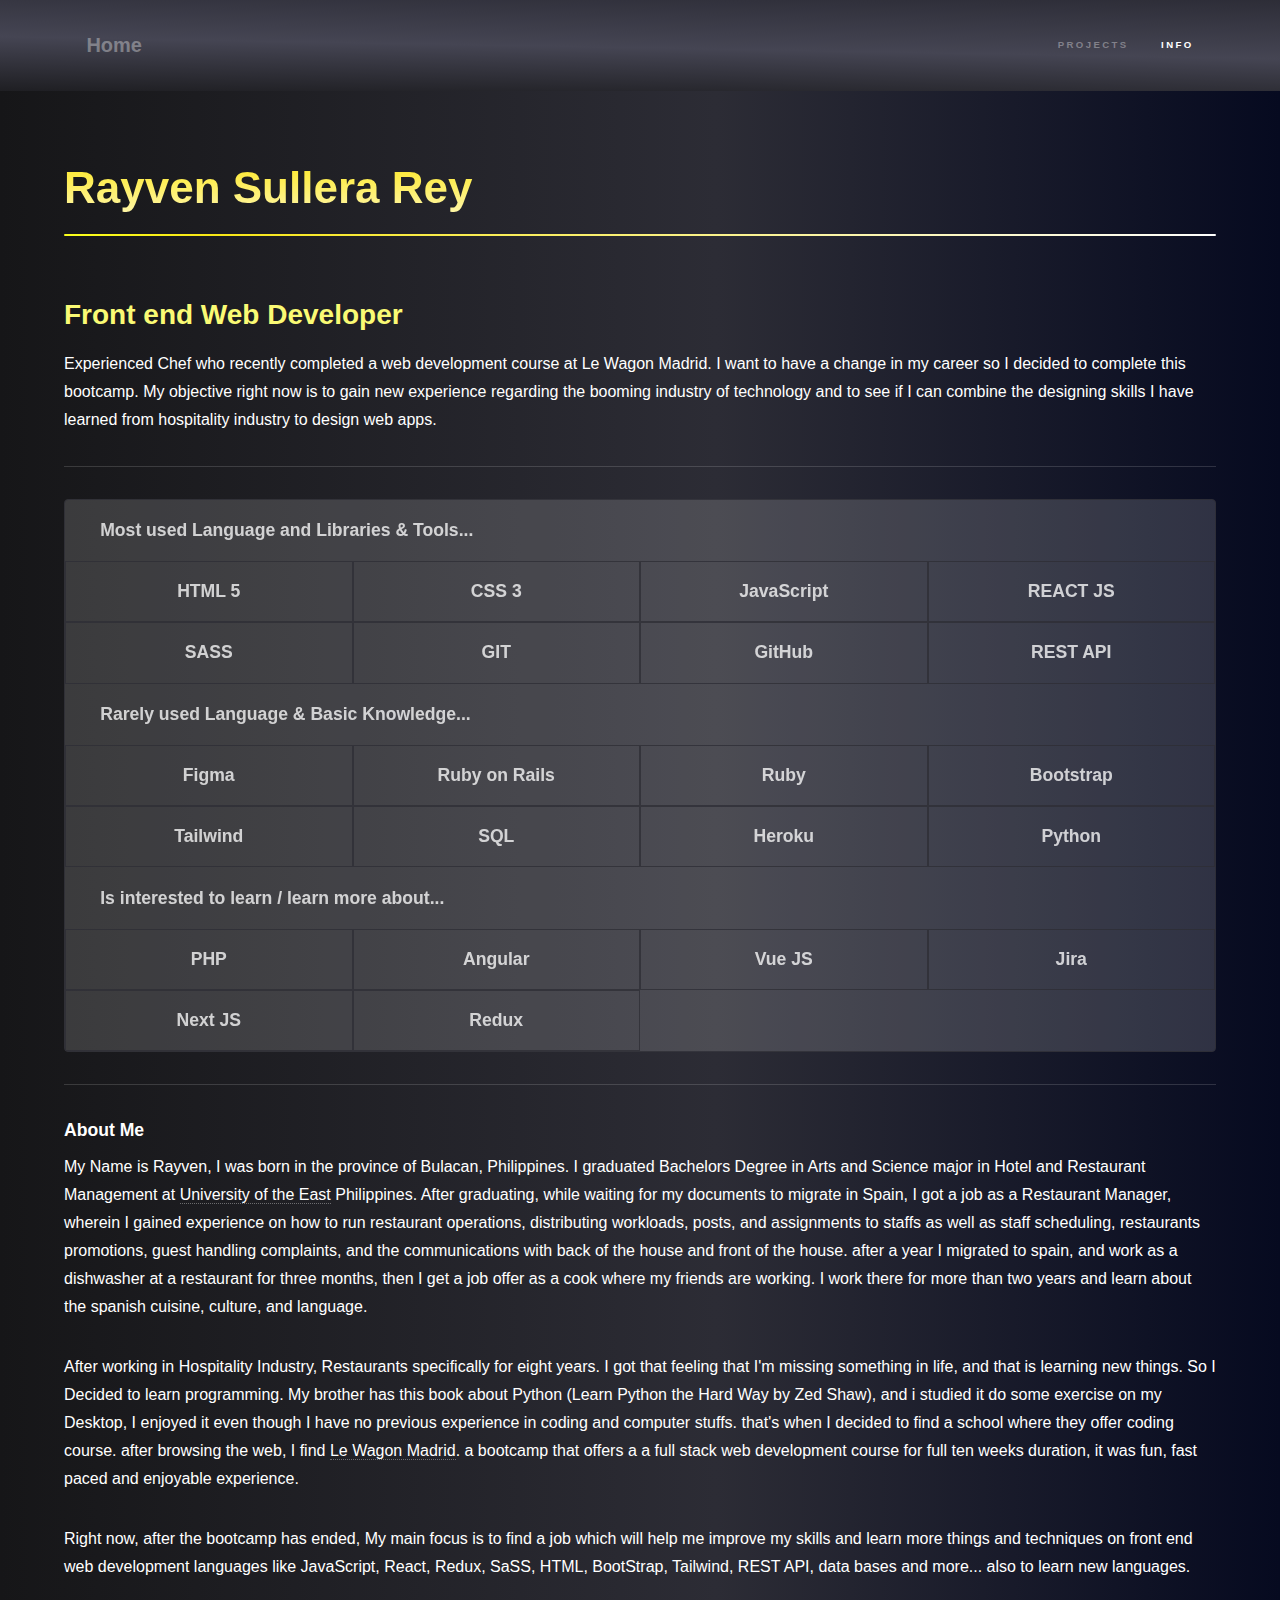
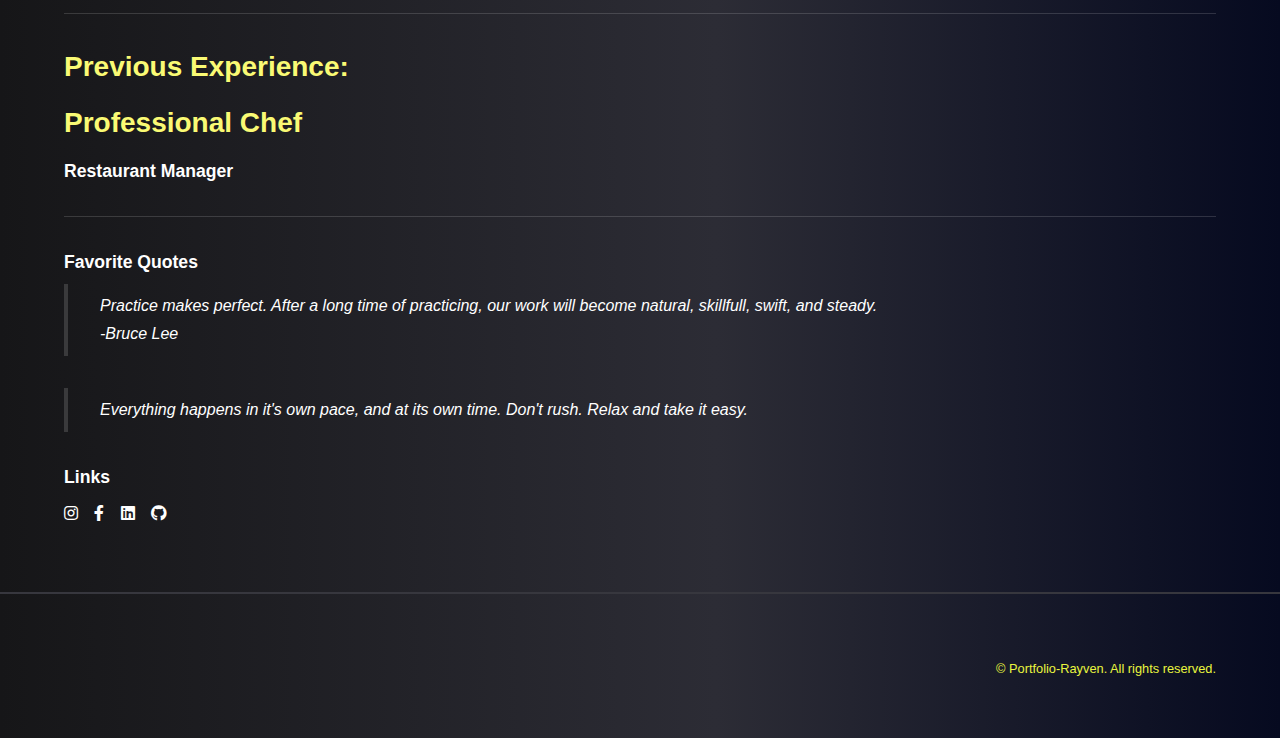
==== commit 8f4f3613: "Add files via upload" ====
--- a/info.html
+++ b/info.html
@@ -100,6 +100,12 @@
 					</section>
 					<h3 class="h3-headings">Is interested to learn / learn more about...</h3>
 					<section>
+						<h3>PHP</h3>
+					</section>
+					<section>
+						<h3>Angular</h3>
+					</section>
+					<section>
 						<h3>Vue JS</h3>
 					</section>																
 					<section>
@@ -145,7 +151,7 @@
 		<!-- Lists -->
 			<section>
 				<div class="col-6 col-12-medium">
-					<h3>Icons</h3>
+					<h3>Links</h3>
 					<ul class="icons">
 						<li><a href="#" class="icon brands fa-instagram"><span class="label">Instagram</span></a></li>
 						<li><a href="#" class="icon brands fa-facebook-f"><span class="label">Facebook</span></a></li>
@@ -187,7 +193,7 @@
 			<footer id="footer" class="wrapper alt">
 				<div class="inner">
 					<ul class="menu">
-						<li>&copy; Portfolio-Rayven. All rights reserved.</li><li>Design: <a href="http://html5up.net">HTML5 UP</a></li>
+						<li>&copy; Portfolio-Rayven. All rights reserved.</li>
 					</ul>
 				</div>
 			</footer>
--- a/assets/css/main.css
+++ b/assets/css/main.css
@@ -1,10 +1,5 @@
 @import url(fontawesome-all.min.css);
 
-/*
-	Hyperspace by HTML5 UP
-	html5up.net | @ajlkn
-	Free for personal and commercial use under the CCA 3.0 license (html5up.net/license)
-*/
 
 html, body, div, span, applet, object,
 iframe, h1, h2, h3, h4, h5, h6, p, blockquote,
@@ -39,7 +34,6 @@
 blockquote, q {
 	quotes: none;
 }
-
 	blockquote:before, blockquote:after, q:before, q:after {
 		content: '';
 		content: none;
@@ -97,8 +91,8 @@
 		box-sizing: inherit;
 	}
 
-	body {
-		background: #2b0b78;;
+	body { 
+		background: linear-gradient(90deg, rgb(22, 22, 24) 0%, rgb(44, 44, 53) 56%, rgb(6, 10, 32) 100%);
 	}
 
 		body.is-preload *, body.is-preload *:before, body.is-preload *:after {
@@ -115,7 +109,7 @@
 /* Type */
 
 	body, input, select, textarea {
-		color: rgba(200, 255, 220, 0.90);
+		color: rgb(255, 255, 255);
 		font-family: Arial, Helvetica, sans-serif;
 		font-size: 16.5pt;
 		font-weight: normal;
@@ -158,7 +152,7 @@
 
 		a:hover {
 			border-bottom-color: transparent;
-			color: #ffffff;
+			color: #ffeb3b;
 		}
 
 	strong, b {
@@ -180,6 +174,17 @@
 		line-height: 1.5;
 		margin: 0 0 0.5em 0;
 	}
+	h1{
+		background: -webkit-linear-gradient(#fde613, #fffce1);
+		-webkit-background-clip: text;
+		-webkit-text-fill-color: transparent;
+	}
+	h2{
+		/* background: -webkit-linear-gradient(#f4e55e, #b8b8b8);
+		-webkit-background-clip: text;
+		-webkit-text-fill-color: transparent; */
+		color: rgb(250, 250, 116);
+	}
 
 		h1 a, h2 a, h3 a, h4 a, h5 a, h6 a {
 			color: inherit;
@@ -197,10 +202,10 @@
 		}
 
 			h1.major:after {
-				background-image: -moz-linear-gradient(to right, #317ce0, #e29ce9);
-				background-image: -webkit-linear-gradient(to right, #317ce0, #e29ce9);
-				background-image: -ms-linear-gradient(to right, #317ce0, #e29ce9);
-				background-image: linear-gradient(to right, #317ce0, #e29ce9);
+				background: -webkit-linear-gradient(90deg, rgba(250,255,28,1) 0%, rgba(247,230,22,1) 13%, rgba(255,255,255,1) 100%);
+				background: -moz-linear-gradient(90deg, rgba(250,255,28,1) 0%, rgba(247,230,22,1) 13%, rgba(255,255,255,1) 100%);
+				background: -ms-linear-gradient(90deg, rgba(250,255,28,1) 0%, rgba(247,230,22,1) 13%, rgba(255,255,255,1) 100%);
+				background: linear-gradient(90deg, rgba(250,255,28,1) 0%, rgba(247,230,22,1) 13%, rgba(255,255,255,1) 100%);
 				-moz-transition: max-width 0.2s ease;
 				-webkit-transition: max-width 0.2s ease;
 				-ms-transition: max-width 0.2s ease;
@@ -1816,7 +1821,7 @@
 			border: 0;
 			border-radius: 0;
 			padding: 0;
-			background-color: #2b0b78;
+			
 		}
 
 /* Button */
@@ -1836,7 +1841,7 @@
 		transition: border-color 0.2s ease;
 		background-color: transparent;
 		border: solid 1px !important;
-		border-color: rgb(65 9 194) !important;
+		border-color: rgb(115, 116, 114) !important;
 		border-radius: 3em;
 		color: #ffffff !important;
 		cursor: pointer;
@@ -1948,7 +1953,7 @@
 		input[type="button"]:hover,
 		button:hover,
 		.button:hover {
-			border-color: rgba(255, 255, 255, 0.55) !important;
+			border-color: rgb(234, 255, 45) !important;
 		}
 
 			input[type="submit"]:hover:after,
@@ -1991,9 +1996,10 @@
 		-ms-flex-wrap: wrap;
 		flex-wrap: wrap;
 		border-radius: 0.25em;
-		border: solid 1px rgb(65 9 194);
-		background: rgb(65 9 194 / 18%);
+		border: solid 1px rgb(55 55 62);
+		background: #f3f3f333;
 		margin: 0 0 2em 0;
+		opacity: 0.8;
 	}
 	.h3-headings{
 		width: 100%;
@@ -2003,8 +2009,9 @@
 		.features section {
 			padding: 1em 2em 0.5em 2em;
 			width: 25%;
-			border: solid 1px rgb(65 9 194 / 28%);
+			border: solid 1px rgb(55 55 62);
 			position: relative;
+			text-align: center;
 		}
 
 			/* .features section:nth-child(-n + 2) {
@@ -2542,29 +2549,6 @@
 				font-size: 1.25em;
 			}
 
-				.wrapper.style1 .icon.major:before {
-					color: #5e42a6;
-				}
-
-				.wrapper.style1-alt .icon.major:before {
-					color: #493382;
-				}
-
-				.wrapper.style2 .icon.major:before {
-					color: #5052b5;
-				}
-
-				.wrapper.style2-alt .icon.major:before {
-					color: #3e4094;
-				}
-
-				.wrapper.style3 .icon.major:before {
-					color: #b74e91;
-				}
-
-				.wrapper.style3-alt .icon.major:before {
-					color: #953d75;
-				}
 
 /* Image */
 
@@ -2854,6 +2838,7 @@
 	ul.menu {
 		list-style: none;
 		padding: 0;
+		text-align: end;
 	}
 
 		ul.menu > li {
@@ -2862,6 +2847,7 @@
 			line-height: 1;
 			margin-left: 1.5em;
 			padding: 0 0 0 1.5em;
+			color: #e9f53e;
 		}
 
 			ul.menu > li:first-child {
@@ -2878,6 +2864,7 @@
 				line-height: inherit;
 				margin: 0.5em 0 0 0;
 				padding-left: 0;
+				
 			}
 
 		}
@@ -3052,7 +3039,8 @@
 				-webkit-transition: opacity 1s ease;
 				-ms-transition: opacity 1s ease;
 				transition: opacity 1s ease;
-				background: rgba(59, 29, 128, 0.9);
+				/* background: rgba(59, 29, 128, 0.9); */
+				background: linear-gradient(180deg, rgb(44, 44, 42) 0%, rgb(48, 47, 38) 13%, rgb(90, 77, 77) 100%);
 				content: '';
 				display: block;
 				height: 100%;
@@ -3093,13 +3081,6 @@
 				opacity: 1;
 			}
 
-		.spotlights > section:nth-child(2) {
-			/* background-color: rgba(0, 0, 0, 0.05); */
-		}
-
-		.spotlights > section:nth-child(3) {
-			/* background-color: rgba(0, 0, 0, 0.1); */
-		}
 
 		.spotlights > section.inactive > .image:before,
 		body.is-preload .spotlights > section > .image:before {
@@ -3279,32 +3260,43 @@
 
 			}
 
+		/* footer info-page */
 		.wrapper.alt {
-			background-color: #250374;
-		}
-
-		.wrapper.style1 {
-			background-color: #250374;
+			/* background-color: #250374; */
+			background: linear-gradient(90deg, rgb(22, 22, 24) 0%, rgb(44, 44, 53) 56%, rgb(6, 10, 32) 100%);	
+			border-top: 2px solid rgb(55 55 62);
+		}
+
+		.wrapper.style4 {
+			border-top: 2px solid rgb(55 55 62);
 		}
 
 		.wrapper.style1-alt {
-			background-color: #250374d9;
+			/* background-color: #250374d9; */
+			background: linear-gradient(90deg, rgb(48 48 55) 0%, rgb(42 42 57) 56%, rgb(12 12 15) 100%);
+			border-top: 2px solid rgb(55 55 62);
 		}
 
 		.wrapper.style2 {
-			background-color: #2b0a79db;
+			/* background-color: #2b0a79db; */
+			border-top: 2px solid rgb(55 55 62);
 		}
 
 		.wrapper.style2-alt {
-			background-color: #3e0eaf;
+			/* background-color: #3e0eaf; */
+			border-top: 2px solid rgb(55 55 62);
 		}
 
 		.wrapper.style3 {
-			background-color: #4302db2e;
+			/* background-color: #4302db2e; */
+			/* background-color: white; */
+			border-top: 4px solid rgb(55 55 62);
 		}
 
 		.wrapper.style3-alt {
-			background-color: #3e05c5;
+			/* background-color: #3e05c5; */
+			/* background-color: white; */
+			border-top: 2px solid rgb(100 100 103);
 		}
 
 		.wrapper.fullscreen {
@@ -3414,7 +3406,7 @@
 		display: -webkit-flex;
 		display: -ms-flex;
 		display: flex;
-		background-color: #250374;
+		background: linear-gradient(1deg, rgb(26 26 29) -6%, rgb(69 69 83) 48%, rgb(29 29 37) 135%);
 		cursor: default;
 		padding: 1.75em 5.4em;
 	}
@@ -3436,6 +3428,7 @@
 			-ms-flex: 1;
 			flex: 1;
 			text-align: right;
+			padding: 0;
 		}
 
 			#header > nav > ul {
@@ -3512,7 +3505,7 @@
 /* Wrapper (main) */
 	.extra-h2{
 		padding: 0 15.5vh;
-		background-color: #2b0b78;
+		/* background-color: #2b0b78; */
 	}
 	.extra-h3{
 		padding: 0 10vh;
@@ -3553,6 +3546,8 @@
 
 			#sidebar + #wrapper + #footer {
 				margin-left: 0;
+				/* background: linear-gradient(90deg, rgb(8 8 10) 0%, rgb(27 27 34) 56%, rgb(49 49 56) 100%); */
+				background: linear-gradient(90deg, rgb(22, 22, 24) 0%, rgb(44, 44, 53) 56%, rgb(6, 10, 32) 100%);
 			}
 
 		}
@@ -3578,7 +3573,7 @@
 
 	#sidebar {
 		padding: 2.5em 2.5em 0.5em 2.5em ;
-		background: #2d0d79;;
+		background: linear-gradient(90deg, rgb(8 8 10) 0%, rgb(27 27 34) 56%, rgb(49 49 56) 100%);
 		cursor: default;
 		height: 100vh;
 		left: 0;
@@ -3815,14 +3810,15 @@
 			}
 
 			#sidebar nav a:before {
-				background: #4109c2;
+				/* background: #4109c2; */
+				background: linear-gradient(90deg, rgb(33 33 38) 0%, rgb(71 71 78) 56%, rgba(102,102,105,1) 100%);
 			}
 
 			#sidebar nav a:after {
 				background-image: -moz-linear-gradient(to right, #317ce0, #e29ce9);
 				background-image: -webkit-linear-gradient(to right, #317ce0, #e29ce9);
 				background-image: -ms-linear-gradient(to right, #317ce0, #e29ce9);
-				background-image: linear-gradient(to right, #317ce0, #e29ce9);
+				background: linear-gradient(93deg, rgba(250,255,28,1) 0%, rgba(247,230,22,1) 13%, rgba(255,255,255,1) 100%);
 				-moz-transition: max-width 0.2s ease;
 				-webkit-transition: max-width 0.2s ease;
 				-ms-transition: max-width 0.2s ease;
@@ -3835,7 +3831,7 @@
 			}
 
 			#sidebar nav a.active {
-				color: #ffffff;
+				color: #e9f53e;
 			}
 
 				#sidebar nav a.active:after {
@@ -3878,6 +3874,7 @@
 					align-items: stretch;
 					height: inherit;
 					line-height: inherit;
+					background: linear-gradient(90deg, rgb(22, 22, 24) 0%, rgb(44, 44, 53) 56%, rgb(6, 10, 32) 100%);
 				}
 
 				#sidebar nav {
@@ -3908,10 +3905,15 @@
 						line-height: inherit;
 						padding: 0;
 					}
-
+						#sidebar nav a:before {
+							background-image: none;
+							
+							background-color: rgb(80, 80, 80);
+						}
 						#sidebar nav a:after {
 							background-image: none;
-							background-color: #8f26af;
+							
+							background-color: rgb(247, 247, 18);
 						}
 
 		}
@@ -3967,7 +3969,7 @@
 		height: 20vh;
     	overflow: scroll;
 		overflow-x: hidden;
-		background: linear-gradient(376deg, transparent 101px, #2778b87a 0) bottom right;
+		background: linear-gradient(16deg, transparent 101px, #ffffff1f 0) bottom right;
 		border-radius: 8px;
 		cursor: n-resize;
 	}
@@ -4046,4 +4048,8 @@
 		.l{
 			padding: 0 0% 0 0;
 		}
+	}
+
+	.project-container{
+		padding: 0 36px;
 	}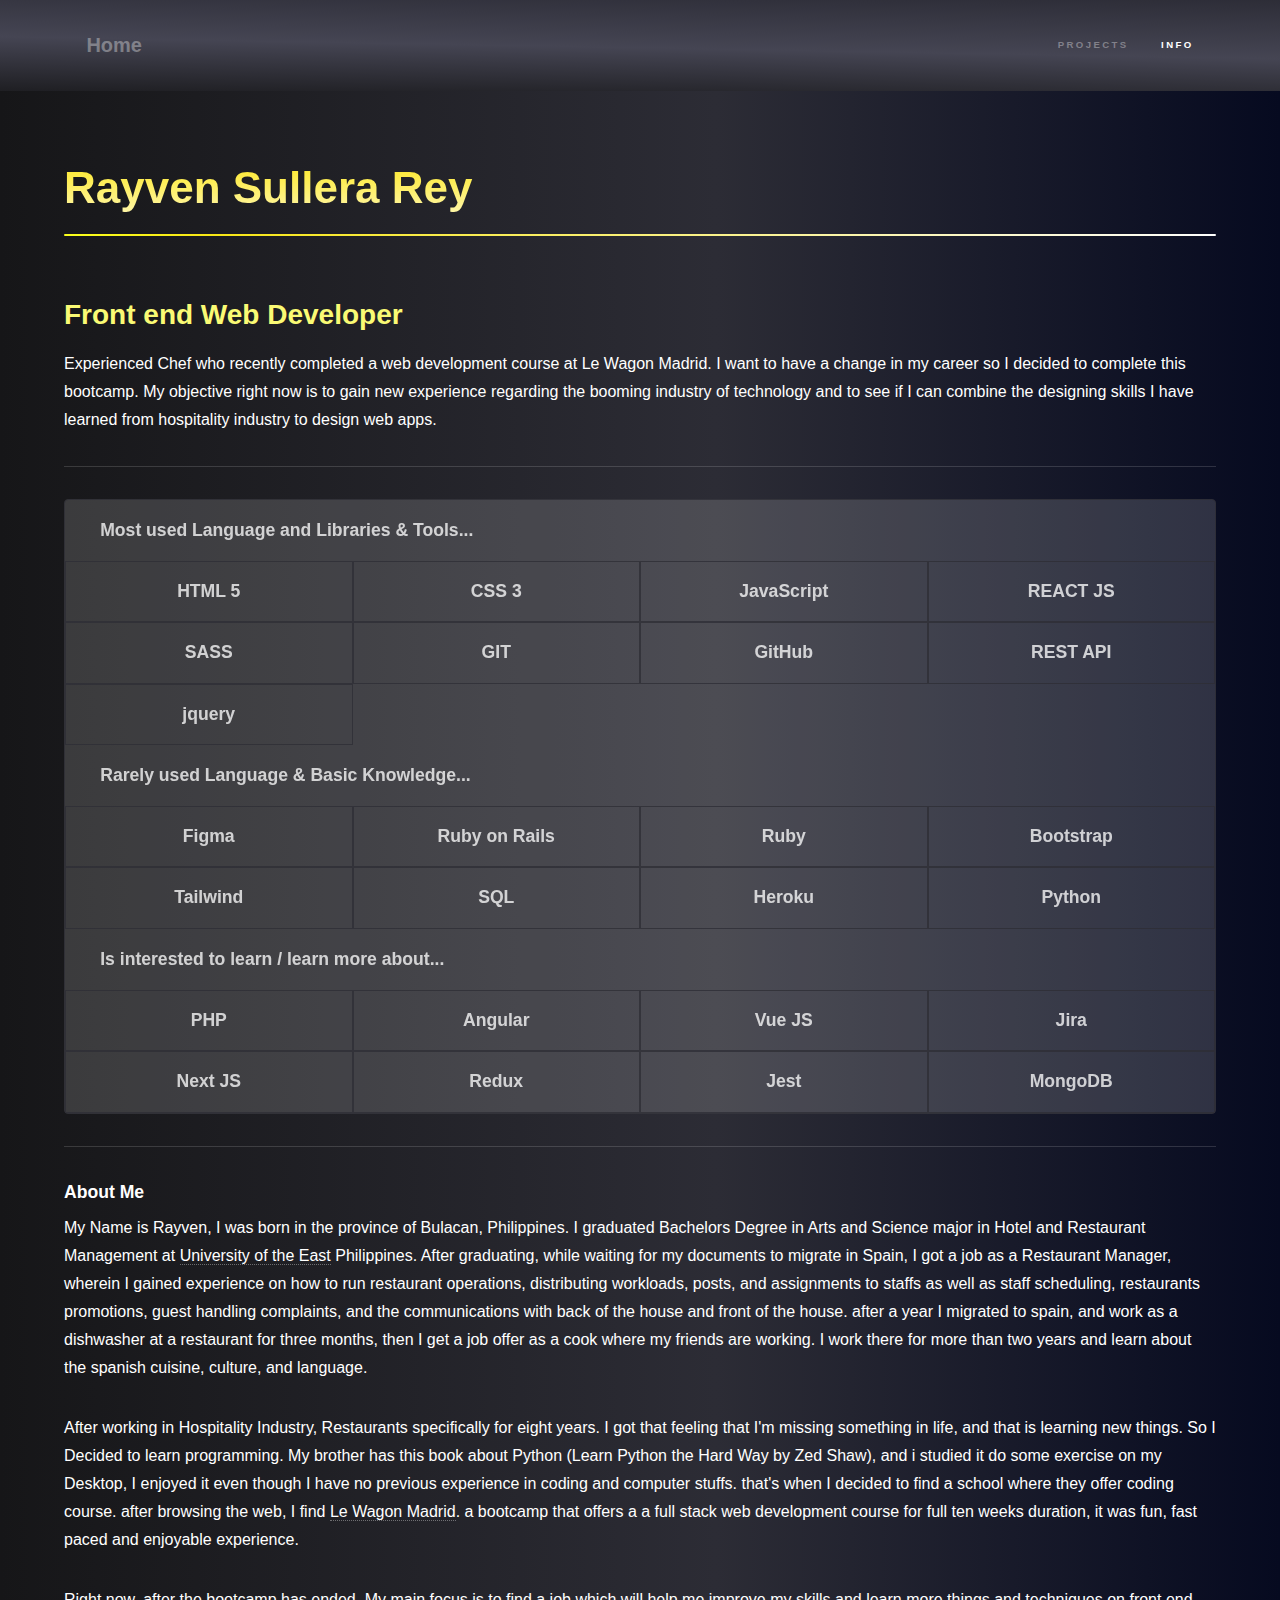
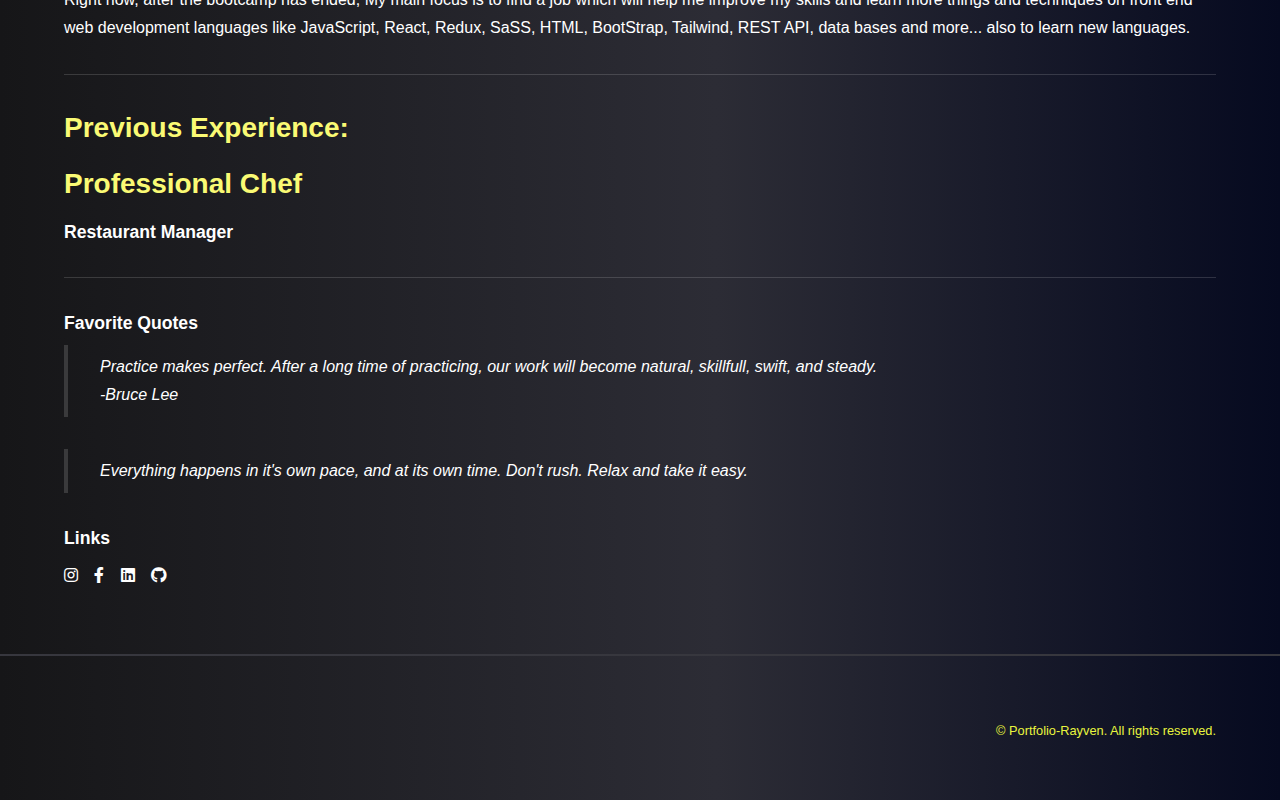
==== commit ce852d58: "Add files via upload" ====
--- a/info.html
+++ b/info.html
@@ -73,6 +73,10 @@
 					<section>
 						<h3>REST API</h3>
 					</section>
+					<section>
+						<h3>jquery</h3>
+					</section>
+
 					<h3 class="h3-headings">Rarely used Language & Basic Knowledge...</h3>					
 					<section>
 						<h3>Figma</h3>
@@ -116,8 +120,13 @@
 					</section>
 					<section>
 						<h3>Redux</h3>
-					</section>										
-
+					</section>
+					<section>
+						<h3>Jest</h3>
+					</section>												
+					<section>
+						<h3>MongoDB</h3>
+					</section>		
 				</div>
 			<hr />
 			<h3>About Me</h3>
